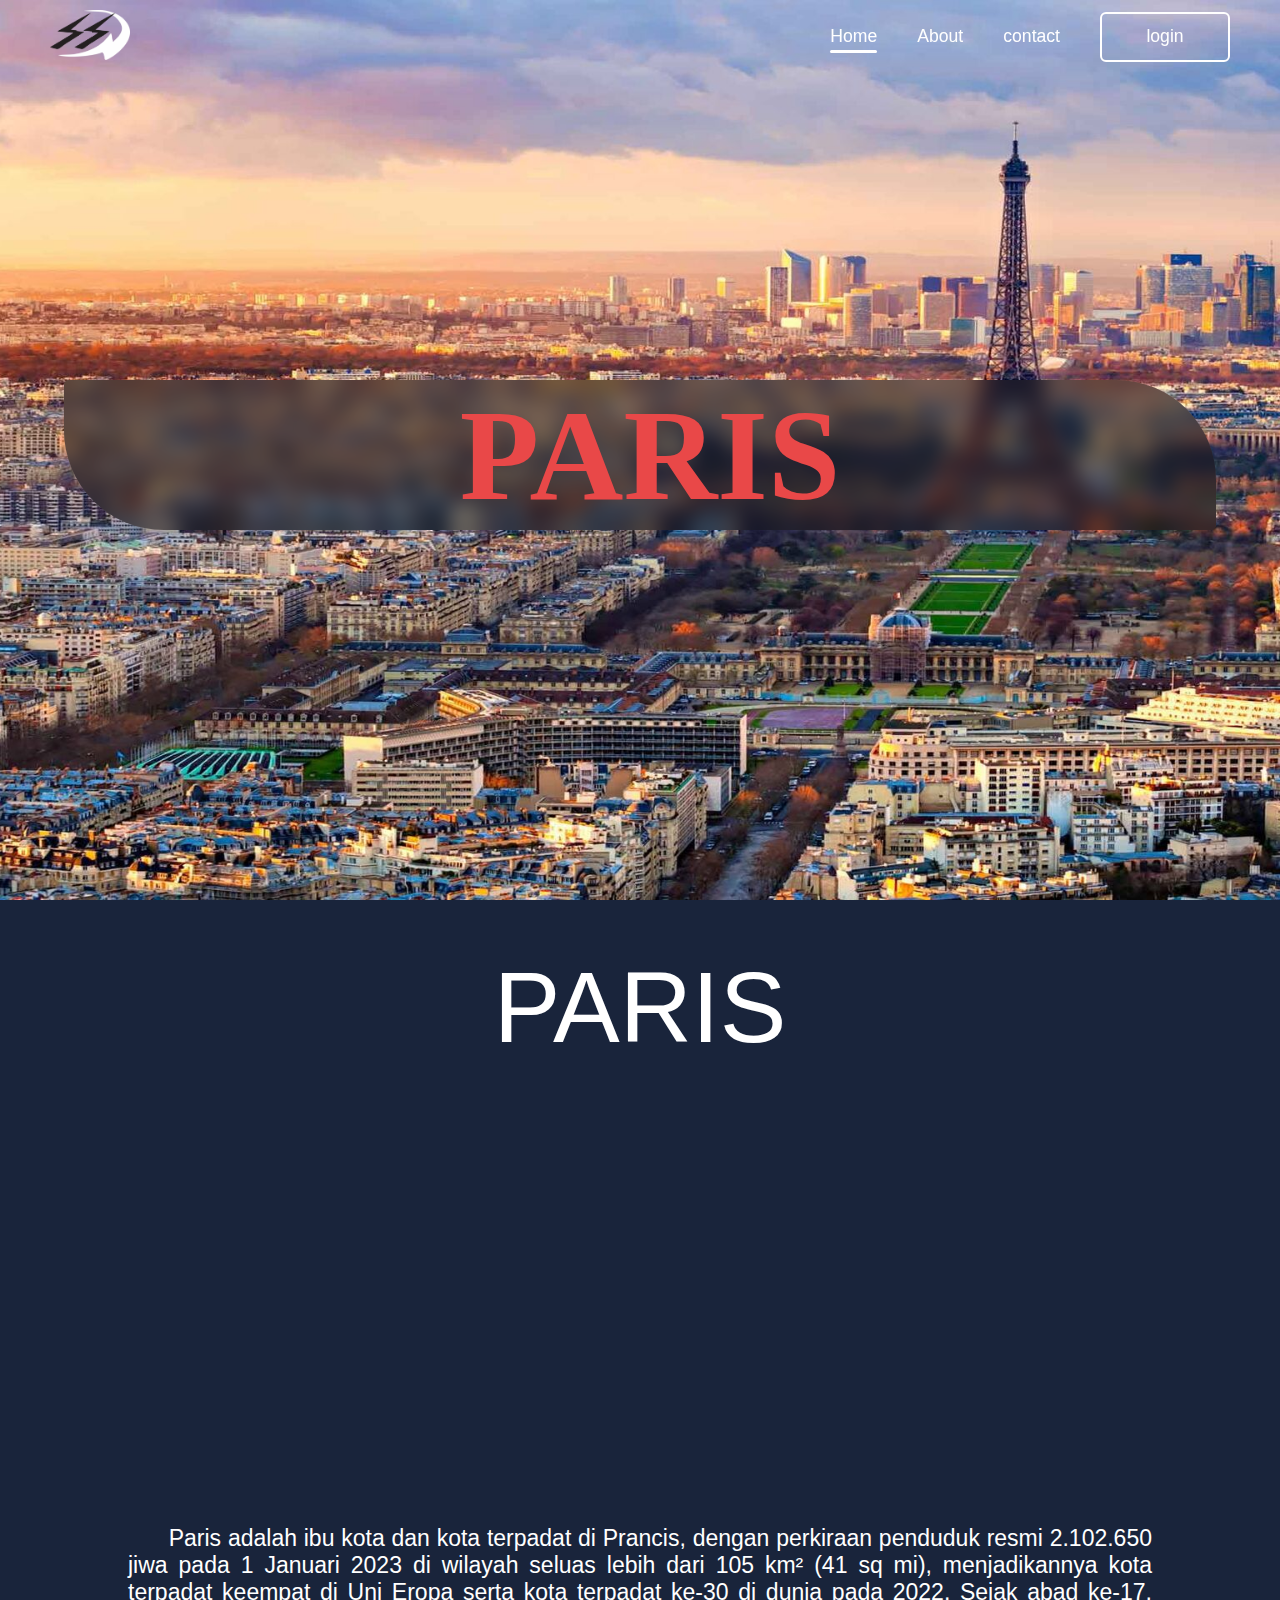
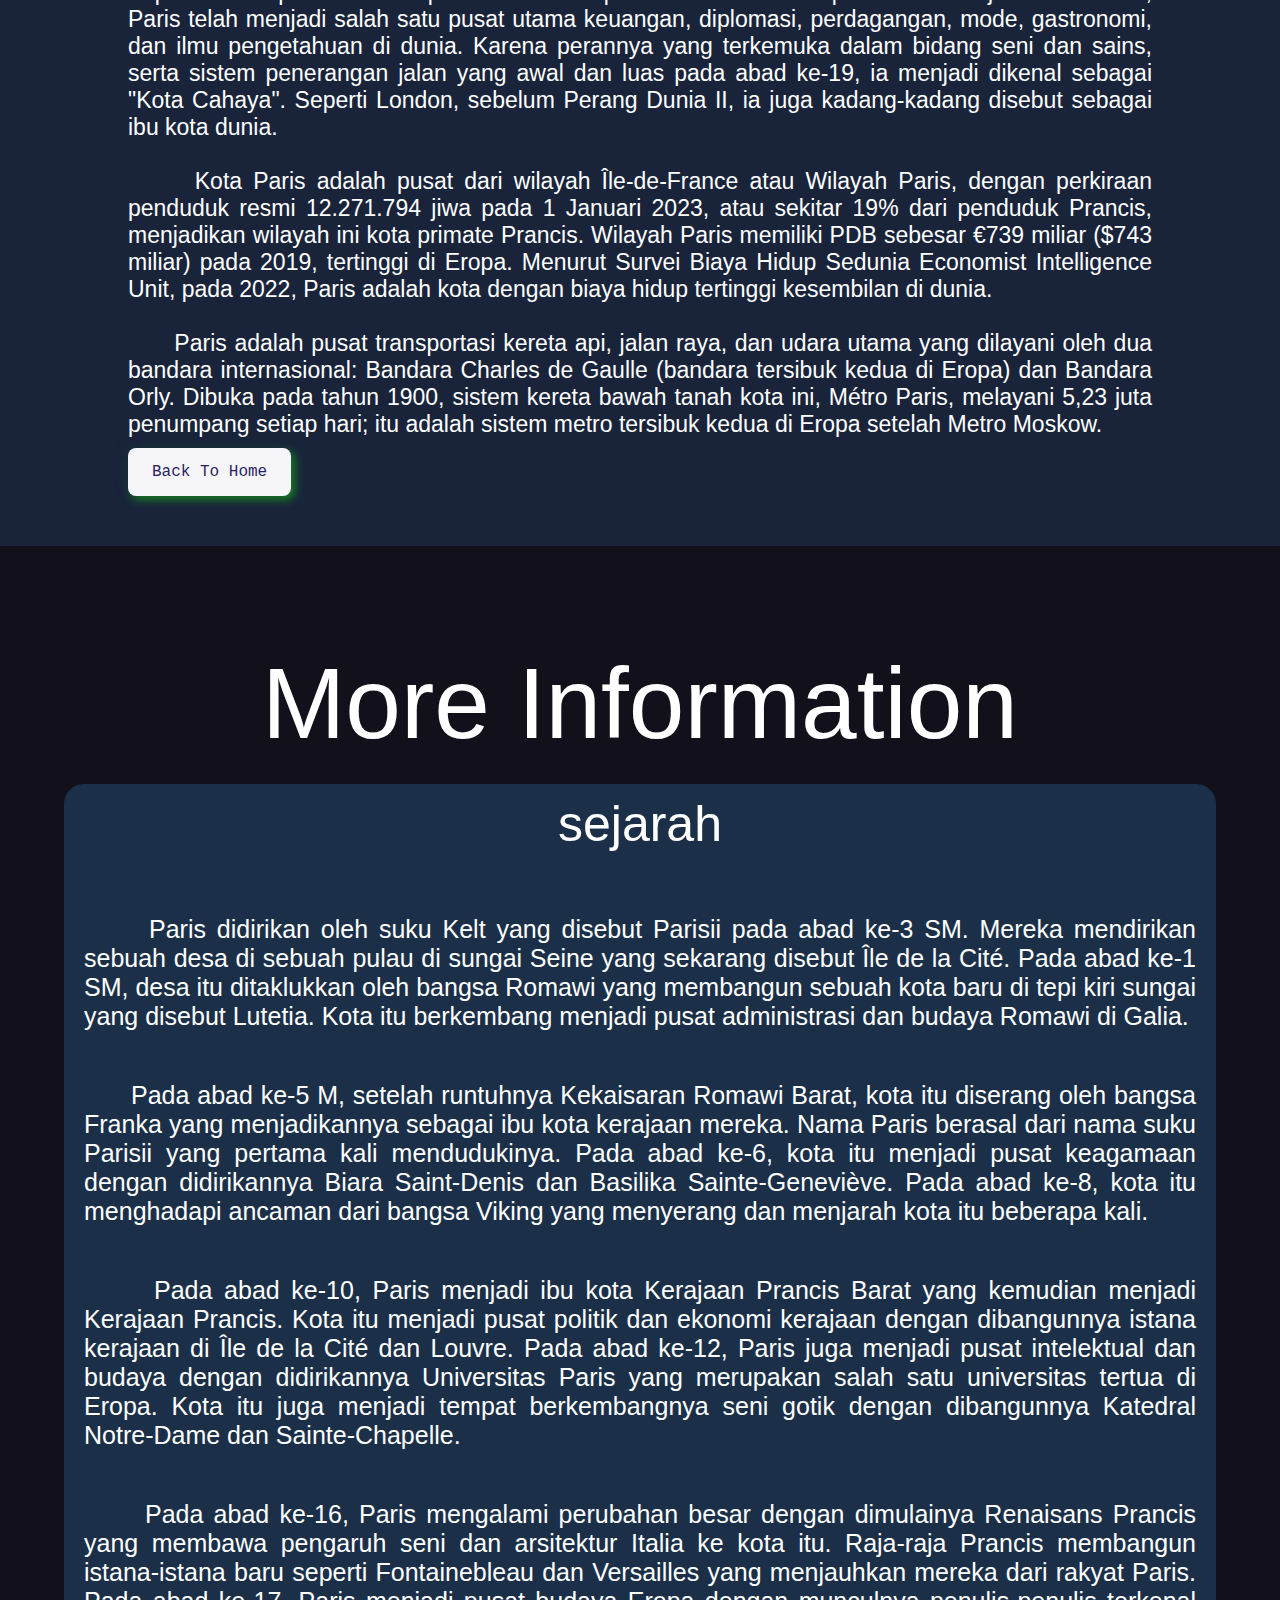
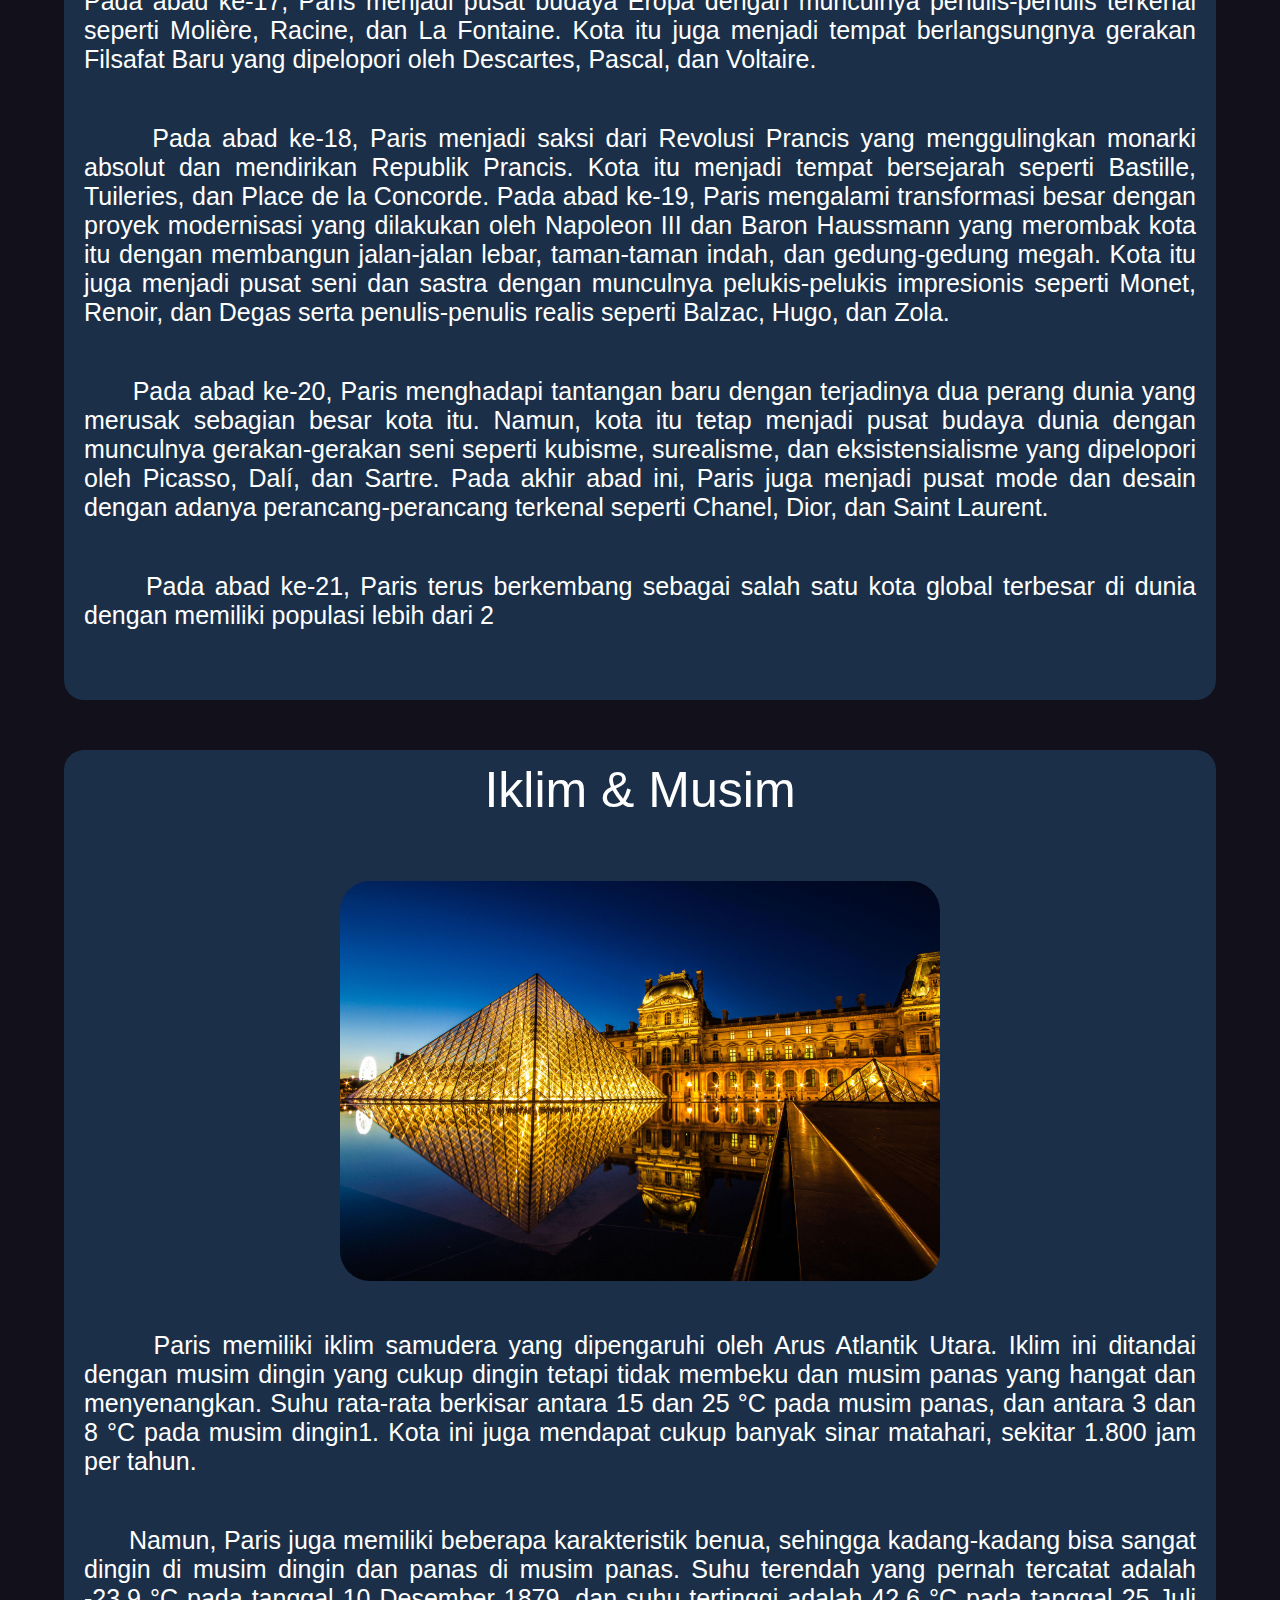
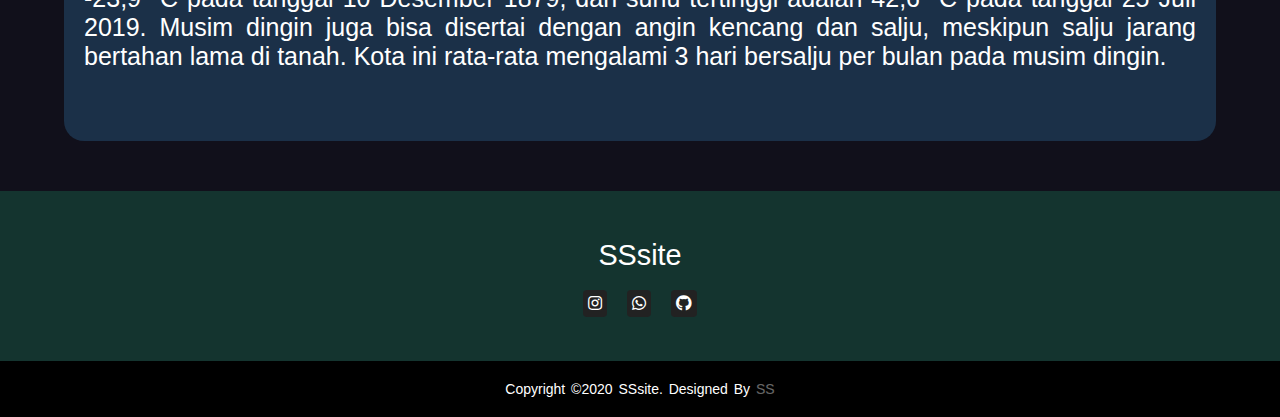
==== about-paris.html @ e3872149 "Add files via upload" ====
<!DOCTYPE html>
<html lang="en">
<head>
  <meta charset="UTF-8">
  <meta http-equiv="X-UA-Compatible" content="IE=edge">
  <meta name="viewport" content="width=device-width, initial-scale=1.0">
  <title>Document</title>
  <link rel="icon" href="asset/image/logo2.ico">
  <link rel="stylesheet" href="asset/paris.css">
  <link rel="stylesheet" href="asset/nav.css">
  <link rel="stylesheet" href="asset/footer.css">
  <link rel="stylesheet" href="https://cdnjs.cloudflare.com/ajax/libs/font-awesome/5.15.2/css/all.min.css">
  <!-- <script src="asset/js/home.js"></script> -->
</head>
<body>
  <div class="bgimage1"> 
    <header class="header">
      <div class="logo">
        <img src="asset/image/LOGO SS.png" alt="LogoSSCompany">
        </div>
      <div class="burger">
        <div class="line"></div>
        <div class="line"></div>
        <div class="line"></div>
      </div>
      <nav class="navigation">
        <ul>
          <li>
            <a href="index.html" class="active">Home</a>
          </li>
          <li>
            <a href="#">About</a>
          </li>
          <!-- <li>
            <a href="#">service</a>
          </li> -->
          <li>
            <a href="#">contact</a>
          </li>
          <li>
            <button class="login">login</button>
          </li>
        </ul>
      </nav>
    </header>
    <div class="conten">
      <div class="judul" id="home"><h1>PARIS</h1></div>
      <br>
      <!-- <div class="penjelasan">
        <h3>Selamat datang di Paris, kota cinta dan kota impian! </h3>
        <p>Paris adalah salah satu destinasi wisata terpopuler di dunia, dengan pesona dan keindahan yang tak ada duanya. 
          Di sini, Anda bisa menikmati berbagai atraksi menarik, mulai dari monumen bersejarah, museum-museum terkenal, taman-taman indah, hingga kafe-kafe romantis.</p>
      </div> -->
    </div>
  </div>
  <div class="body">
    <div class="contener1">
      <div class="judul">PARIS</div>
      <div class="isi-hp">
        <div class="bahas">
          <iframe class="backvid"   src="https://www.youtube.com/embed/yERalriZLFM?controls=0&autoplay=1&mute=1" title="YouTube video player" frameborder="0" allow="accelerometer; autoplay;"></iframe>
          <!-- <video autoplay loop muted play-inline class="backvid" src="https://www.youtube.com/embed/yERalriZLFM">        </video> -->

          <p>
            &nbsp;&nbsp;&nbsp;&nbsp;&nbsp; Paris adalah ibu kota dan kota terpadat di Prancis, dengan perkiraan penduduk resmi 2.102.650 jiwa pada 1 Januari 2023 di wilayah seluas lebih dari 105 km² (41 sq mi), menjadikannya kota terpadat keempat di Uni Eropa serta kota terpadat ke-30 di dunia pada 2022. Sejak abad ke-17, Paris telah menjadi salah satu pusat utama keuangan, diplomasi, perdagangan, mode, gastronomi, dan ilmu pengetahuan di dunia. Karena perannya yang terkemuka dalam bidang seni dan sains, serta sistem penerangan jalan yang awal dan luas pada abad ke-19, ia menjadi dikenal sebagai "Kota Cahaya". Seperti London, sebelum Perang Dunia II, ia juga kadang-kadang disebut sebagai ibu kota dunia.
            <br><br>
            &nbsp;&nbsp;&nbsp;&nbsp;&nbsp; Kota Paris adalah pusat dari wilayah Île-de-France atau Wilayah Paris, dengan perkiraan penduduk resmi 12.271.794 jiwa pada 1 Januari 2023, atau sekitar 19% dari penduduk Prancis, menjadikan wilayah ini kota primate Prancis. Wilayah Paris memiliki PDB sebesar €739 miliar ($743 miliar) pada 2019, tertinggi di Eropa. Menurut Survei Biaya Hidup Sedunia Economist Intelligence Unit, pada 2022, Paris adalah kota dengan biaya hidup tertinggi kesembilan di dunia.
            <br><br>
            &nbsp;&nbsp;&nbsp;&nbsp;&nbsp; Paris adalah pusat transportasi kereta api, jalan raya, dan udara utama yang dilayani oleh dua bandara internasional: Bandara Charles de Gaulle (bandara tersibuk kedua di Eropa) dan Bandara Orly. Dibuka pada tahun 1900, sistem kereta bawah tanah kota ini, Métro Paris, melayani 5,23 juta penumpang setiap hari; itu adalah sistem metro tersibuk kedua di Eropa setelah Metro Moskow.
            <br>
          </p>
          <a href="index.html"><button class="button-67">Back To Home</button></a>
        </div>
          <!-- <source src="asset/image/paris.mkv" type=""> -->
      </div>
      <!-- <div class="isi-hp">
        <img src="asset/image/Paris.jpeg" alt="Kota Paris">
        <div class="bahas">
          <p>
            Paris adalah ibu kota Prancis dan salah satu kota terbesar dan terpenting di Eropa. Paris adalah salah satu kota paling populer di dunia untuk wisatawan, dengan lebih dari 30 juta pengunjung setiap tahunnya. Salah satu ikon Paris yang paling terkenal adalah Menara Eiffel, yang dibangun untuk Pameran Dunia 1889 dan awalnya tidak dimaksudkan untuk menjadi struktur permanen. Paris juga memiliki museum seni terbesar di dunia, yaitu Louvre, yang menampilkan hampir 40.000 karya seni dari berbagai zaman dan peradaban. Paris adalah kota yang penuh dengan pesona, sejarah, budaya, dan kehidupan. Kota ini menawarkan sesuatu untuk setiap orang, baik itu seni, arsitektur, mode, kuliner, atau romansa. Paris adalah salah satu kota paling dikunjungi di dunia dan tidak pernah kehilangan daya tariknya bagi para wisatawan maupun penduduknya.
            <br>
          </p>
          <a href="index.html"><button class="button-67">Back To Home</button></a>
        </div>
      </div> -->
    </div>
    <div class="contener2">
      <div class="judul">More Information</div>
      <div class="isi">
        <div class="tm1">
          <div class="judultm">sejarah</div>
          <div class="bahas">
            <!-- <img src="asset/image/Eiffel-Tower 1.jpg" alt="Eiffel-Tower"> -->
            <div class="kata">
              <p>  &nbsp;&nbsp;&nbsp;&nbsp;&nbsp; Paris didirikan oleh suku Kelt yang disebut Parisii pada abad ke-3 SM. Mereka mendirikan sebuah desa di sebuah pulau di sungai Seine yang sekarang disebut Île de la Cité. Pada abad ke-1 SM, desa itu ditaklukkan oleh bangsa Romawi yang membangun sebuah kota baru di tepi kiri sungai yang disebut Lutetia. Kota itu berkembang menjadi pusat administrasi dan budaya Romawi di Galia.</p>
            </div>
            <div class="kata">
              <p>
                &nbsp;&nbsp;&nbsp;&nbsp;&nbsp; Pada abad ke-5 M, setelah runtuhnya Kekaisaran Romawi Barat, kota itu diserang oleh bangsa Franka yang menjadikannya sebagai ibu kota kerajaan mereka. Nama Paris berasal dari nama suku Parisii yang pertama kali mendudukinya. Pada abad ke-6, kota itu menjadi pusat keagamaan dengan didirikannya Biara Saint-Denis dan Basilika Sainte-Geneviève. Pada abad ke-8, kota itu menghadapi ancaman dari bangsa Viking yang menyerang dan menjarah kota itu beberapa kali.
              </p>
            </div>
            <div class="kata">
              <p>
                &nbsp;&nbsp;&nbsp;&nbsp;&nbsp; Pada abad ke-10, Paris menjadi ibu kota Kerajaan Prancis Barat yang kemudian menjadi Kerajaan Prancis. Kota itu menjadi pusat politik dan ekonomi kerajaan dengan dibangunnya istana kerajaan di Île de la Cité dan Louvre. Pada abad ke-12, Paris juga menjadi pusat intelektual dan budaya dengan didirikannya Universitas Paris yang merupakan salah satu universitas tertua di Eropa. Kota itu juga menjadi tempat berkembangnya seni gotik dengan dibangunnya Katedral Notre-Dame dan Sainte-Chapelle.
              </p>
            </div>
            <div class="kata">
              <p>
                &nbsp;&nbsp;&nbsp;&nbsp;&nbsp; Pada abad ke-16, Paris mengalami perubahan besar dengan dimulainya Renaisans Prancis yang membawa pengaruh seni dan arsitektur Italia ke kota itu. Raja-raja Prancis membangun istana-istana baru seperti Fontainebleau dan Versailles yang menjauhkan mereka dari rakyat Paris. Pada abad ke-17, Paris menjadi pusat budaya Eropa dengan munculnya penulis-penulis terkenal seperti Molière, Racine, dan La Fontaine. Kota itu juga menjadi tempat berlangsungnya gerakan Filsafat Baru yang dipelopori oleh Descartes, Pascal, dan Voltaire.
              </p>
            </div>
            <div class="kata">
              <p>
                &nbsp;&nbsp;&nbsp;&nbsp;&nbsp; Pada abad ke-18, Paris menjadi saksi dari Revolusi Prancis yang menggulingkan monarki absolut dan mendirikan Republik Prancis. Kota itu menjadi tempat bersejarah seperti Bastille, Tuileries, dan Place de la Concorde. Pada abad ke-19, Paris mengalami transformasi besar dengan proyek modernisasi yang dilakukan oleh Napoleon III dan Baron Haussmann yang merombak kota itu dengan membangun jalan-jalan lebar, taman-taman indah, dan gedung-gedung megah. Kota itu juga menjadi pusat seni dan sastra dengan munculnya pelukis-pelukis impresionis seperti Monet, Renoir, dan Degas serta penulis-penulis realis seperti Balzac, Hugo, dan Zola.
              </p>
            </div>
            <div class="kata">
              <p>
                &nbsp;&nbsp;&nbsp;&nbsp;&nbsp; Pada abad ke-20, Paris menghadapi tantangan baru dengan terjadinya dua perang dunia yang merusak sebagian besar kota itu. Namun, kota itu tetap menjadi pusat budaya dunia dengan munculnya gerakan-gerakan seni seperti kubisme, surealisme, dan eksistensialisme yang dipelopori oleh Picasso, Dalí, dan Sartre. Pada akhir abad ini, Paris juga menjadi pusat mode dan desain dengan adanya perancang-perancang terkenal seperti Chanel, Dior, dan Saint Laurent.
              </p>
            </div>
            <div class="kata">
              <p>
                &nbsp;&nbsp;&nbsp;&nbsp;&nbsp; Pada abad ke-21, Paris terus berkembang sebagai salah satu kota global terbesar di dunia dengan memiliki populasi lebih dari 2              </p>
            </div>
            
            
             
          </div>
        </div>
        <div class="tm1">
          <div class="judultm">Iklim & Musim</div>
          <div class="bahas1">
            <img src="asset/image/Louvre-Museum.jpeg" alt="Eiffel-Tower">
            <div class="kata">
              <p>&nbsp;&nbsp;&nbsp;&nbsp;&nbsp; Paris memiliki iklim samudera yang dipengaruhi oleh Arus Atlantik Utara. Iklim ini ditandai dengan musim dingin yang cukup dingin tetapi tidak membeku dan musim panas yang hangat dan menyenangkan. Suhu rata-rata berkisar antara 15 dan 25 °C pada musim panas, dan antara 3 dan 8 °C pada musim dingin1. Kota ini juga mendapat cukup banyak sinar matahari, sekitar 1.800 jam per tahun.
              </p>
            </div>
          </div>
          <div class="bahas" panding-top="0px">
            <div class="kata">
              <p>&nbsp;&nbsp;&nbsp;&nbsp;&nbsp; Namun, Paris juga memiliki beberapa karakteristik benua, sehingga kadang-kadang bisa sangat dingin di musim dingin dan panas di musim panas. Suhu terendah yang pernah tercatat adalah -23,9 °C pada tanggal 10 Desember 1879, dan suhu tertinggi adalah 42,6 °C pada tanggal 25 Juli 2019. Musim dingin juga bisa disertai dengan angin kencang dan salju, meskipun salju jarang bertahan lama di tanah. Kota ini rata-rata mengalami 3 hari bersalju per bulan pada musim dingin.
              </p>
            </div>
          </div>
        </div>
        <div class="footer">
          <div class="footer-content">
              <h3>SSsite</h3>
              <ul class="socials">
                  <li><a class="social-media-icon" href="https://link_social_mendia_anda"><span class="fab fa-instagram"></span></a></li>
                  <li><a class="social-media-icon" href="https://link_social_mendia_anda"><span class="fab fa-whatsapp"></span></a></li>
                  <li><a class="social-media-icon" href="https://link_social_mendia_anda"><span class="fab fa-github"></span></a></li>
                  
              </ul>
          </div>
          <div class="footer-bottom">
              <p>copyright &copy;2020 SSsite. designed by <span>SS</span></p>
          </div>
          
        </div>
      </div>
    </div>
  </div>
    <script src="asset/js/home.js"></script>
    <script src="asset/js/paris.js"></script>
</body>
</html>
---- asset/paris.css ----
body{
    background: #31303f;
    
}
.conten{
    width: 90%;
    height: 100vh;
    border-radius: 5px 100px 5px;
    padding-top: 200px;
    position: relative;
    margin: auto;
    /* color: #fff; */
    /* background: rgba(255, 255, 255, 0.712) */
    /* align-items: center; */
    
}
.conten .penjelasan{
    /* backdrop-filter: blur(20px); */

    color: #fff;
    padding-left: 20px;
    padding-bottom: 25px;
    font-family: arial;
    font-size: 25px;
    letter-spacing: 1.2px;
    line-height: 30px;
    margin-bottom: 9%;
    width: 1200px;
}
.penjelasan p{
    font-size: 18px;
}
.conten .judul {
    backdrop-filter: blur(10px);
    border-radius: 5px 100px 5px;
    margin-top: 20vh;
    width: 100%;
    font-size: 65px;
    padding-left: 20px;
    background: #00000069;
    /* padding-top: 9%; */
    letter-spacing: 20%;
    color: #e94848;
    margin-left: auto;
    text-align: center;
    
}
.conten .judul h1{
    font-family: 'Times New Roman';

}
/* .navigation-scorlled{

} */
.bgimage{
    /* position: relative; */
    width: 100%;
    height: 100vh;
    background: url(image/bg3a.jpg) no-repeat;
    background-size:cover  ;
    background-position: center;
    background-attachment: fixed;
}
.bgimage1{
    /* position: relative; */
    width: 100%;
    height: 100vh;
    background: url(image/Paris.jpeg) no-repeat;
    background-size:cover  ;
    background-position: center;
    background-attachment: fixed;
}
.contener1{
    margin: auto;
    background: #19243b;
    color: #fff;
    width: 100%;
    height: auto;
    padding-bottom: 50px;
    padding-top: 50px;
}
.contener2{
    /* background: #19243b; */
    margin: auto;
    color: #fff;
    width: 100%;
    height: 50vh;
}

.contener1 .judul{
    font-size: 100px;
    text-align: center;
    padding-bottom: 1%;
}
.contener2 .judul{
    margin-top: 100px;
    font-size: 100px;
    text-align: center;
    padding-bottom: 1%;
}
.contener1 .isi-hp{
    display: grid;
    grid-template-columns: auto;
    margin: auto;
    font-size: 25px;
    text-align: justify;
    width: 80%;
}
.contener1 .isi img{
    /* width: 200px; */
    border-radius: 30px;
    margin: auto;
    justify-self: center;
    display: block;
    width: 500px;
    transition: 0.5s all;
}
/* .contener1 .isi-hp p{
    margin: auto;
    font-size: 23px;
    text-align: justify;
    width: 80%;
} */
.tm1{
    /* padding-top: 5px; */
    width: 80%;
    margin-bottom: 50px;
    margin-left: auto;
    margin-right: auto;
    background: #1b3048;
    border-radius: 20px;
    backdrop-filter: blur(20px);
}
.tm1 .judultm{
    padding-top: 1%;
    margin-top: 10px;
    font-size: 50px;
    text-align: center;
    padding-bottom: 1%;
}
.backvid{
    border-radius: 30px;
    margin: auto;
    justify-self: center;
    display: block;
    width: 900px;
    height: 500px;
    transition: 0.5s all;
    margin-bottom: 30px;
}
.tm1 .bahas{
    display: grid;
    grid-template-columns: auto;
    font-size: 25px;
    text-align: justify;
    padding-bottom: 70px;
    /* padding-top: 50px; */
}
.tm1 .bahas1{
    display: grid;
    grid-template-columns: 40% auto;
    font-size: 25px;
    text-align: justify;
    /* padding-bottom: 70px; */
    padding-top: 50px;
}
.tm1 .bahas1 img{
    border-radius: 30px;
    margin: auto;
    justify-self: center;
    display: block;
    width: 500px;
    transition: 0.5s all;
}

.body a {
    text-decoration: none;
}
.bahas .kata{

        margin-right: 20px;
    padding-top: 20px;
  margin-right: 20px;
  margin-left: 20px;
}
.bahas1 .kata{

        margin-right: 20px;
    padding-top: 20px;
  margin-right: 20px;
  margin-left: 20px;
}


.button-67 {
    margin-right: 20px;
    margin-top: 10px;
    height: 10px;
  align-items: center;
  background: #f5f5fa;
  border: 0;
  border-radius: 8px;
  box-shadow: -3px -3px 10px 0 #19243b,3px 3px 10px 0 #16991d;
  box-sizing: border-box;
  color: #2a1f62;
  cursor: pointer;
  display: flex;
  font-family: "Cascadia Code",Consolas,Monaco,"Andale Mono","Ubuntu Mono",monospace;
  font-size: 1rem;
  justify-content: center;
  line-height: 1.5rem;
  padding: 15px;
  position: relative;
  text-align: left;
  transition: .2s;
  user-select: none;
  -webkit-user-select: none;
  touch-action: manipulation;
  white-space: pre;
  width: max-content;
  word-break: normal;
  word-spacing: normal;
  padding: 24px;

}

.button-67:hover {
  background: #f8f8ff;
  box-shadow: -10px -10px 20px 0 #fff, 10px 10px 20px 0 #16991d;
}

/* @media (min-width: 768px) {
  .button-67 {
    padding: 24px;
  }
} */
@media only screen and  (max-width: 1700px){
    /* .contener1{
        height: 700px;
        justify-items: center;
    } */
    .contener1 .isi img{
        width: 450px;
        margin-bottom: 150px;
    }
}
@media only screen and  (max-width: 1600px){
    .tm1 .bahas1 img{
        width: 450px;
        transition: 0.5s all;
    }
}
@media only screen and  (max-width: 1450px){
    .contener1 .isi{
        transition: 0.5s all;
        display: grid;
        grid-template-columns: auto 37%;
        margin: auto;
        font-size: 25px;
        text-align: justify;
        width: 90%;
    }
    .backvid{
        transition: 0.5s all;
        width: 700px;
        height: 400px;
        margin-bottom: 10px;
    }
    .tm1{
        transition: 0.5s all;
        width: 90%;
    }
}

@media only screen and  (max-width: 1290px){
    .conten .penjelasan{
        transition: 0.5s all;
        width: 100%;
        
    }
    /* .contener1{
        height: 1100px;
    } */
    .contener1 .isi{
        transition: 0.5s all;
        display: none;
    }
    .contener1 .isi-hp{
        transition: 0.5s all;
        display: grid;
        grid-template-columns: auto ;
        margin: auto;
        font-size: 23px;
        text-align: justify;
        width: 80%;
    }
    .contener1 .judul{

        padding-bottom: 0px;
    }
    .contener1 .isi-hp img{
        transition: 0.5s all;
        /* width: 200px; */
        border-radius: 30px;
        margin: auto;
        justify-self: center;
        display: block;
        width: 800px;
        transition: 0.5s all;
    }
    .contener1 .isi-hp .bahas{
        padding-top: 50px;
        transition: 0.5s all;
        
    }
    .contener1 .isi-hp .bahas1{
        padding-top: 50px;
        transition: 0.5s all;
        
    }
    .tm1 .bahas{
        display: grid;
        grid-template-columns:  auto;
    }
    .tm1 .bahas1{
        display: grid;
        grid-template-columns:  auto;
    }
    .tm1 .bahas1 img{
        width: 600px;
    }
    .tm1 .bahas .kata{
        padding-top: 50px;
        margin: 0 20px 0 20px;
    }
    .tm1 .bahas1 .kata{
        padding-top: 50px;
        margin: 0 20px 0 20px;
    }
    @media only screen and  (max-width: 1100px){
    .backvid{
        width: 600px;
        height: 340px;
    }

    }
    @media only screen and  (max-width: 820px){
    .conten .penjelasan p{
        font-size: 15px;
        line-height: 20px;
    }
    .conten .penjelasan h3{
        font-size: 20px;
    }
    .contener1 .judul{
        font-size: 75px;
    }
    .contener2 .judul{
        font-size: 75px;
    }
    .backvid{
        width: 450px;
        height: 260px;
    }
    /* .contener1{
        height: auto;
        padding-bottom: 50px;
    } */
    .tm1 .bahas1 img{
        width: 400px;
    }
    .kata{
        font-size: 20px;
    }
    }
    @media only screen and  (max-width: 550px){
        .conten .penjelasan p{
            font-size: 12px;
            line-height: 13px;
        }
        .backvid{
            width: 350px;
            height: 200px;
        }
        .contener1 .isi-hp .bahas{
            font-size: 20px;
            }
        .contener1 .isi-hp .bahas1{
            font-size: 20px;
            }
    }

    @media only screen and  (max-width: 452px){
        .conten .penjelasan p{
            font-size: 10px;
            line-height: 13px;
        }
        .conten .judul h1{
            font-size: 70px ;
        };
        .conten .penjelasan h3{
            font-size: 20px;
        }
        .contener1 .judul{
            font-size: 50px;
        }
        .contener2 .judul{
            font-size: 50px;
        }
        .backvid{
            width: 300px;
            height: 170px;
        }
        /* .contener1{
            height: auto;
            padding-bottom: 50px;
        } */
        .tm1 .bahas1 img{
            width: 300px;
        }
        .kata{
            font-size: 10px;
        }
        .contener1 .isi-hp .bahas{
        font-size: 10px;
        }
        .contener1 .isi-hp .bahas1{
        font-size: 10px;
        }
        .tm1 .judultm{
            padding-top: 10px;
            font-size: 20px;
            margin: auto;
        }
        .tm1 .bahas{
            margin-top: 2px;
            padding-top: 10px;
        }
        .tm1 .bahas1{
            margin-top: 2px;
            padding-top: 10px;
        }
        .button-67{
            padding: 10px;
            font-size: 10px;

        }

    }
}
---- asset/nav.css ----
*{
    margin: 0;
    padding: 0;
    box-sizing: border-box;
    font-family: 'Poppins', sans-serif;
    transition: 0.3s all;

}
body{
    /* display: flex; */
    justify-content: center;
    align-items: center;
    min-height: 100vh;
    background: #11101b;
    background-size: cover;
    background-position: center;
}
header{
    position: fixed;
    top: 0;
    left: 0;
    width: 100%;
    padding: 10px 100px;
    /* background: red; */
    display: flex;
    justify-content: space-between;
    align-items: center;
    z-index: 99;
    transition: 0.5s all;
}
.scroll1{
    transition: s all;
    position: fixed;
    top: 0;
    left: 0;
    width: 100%;
    padding: 10px 100px;
    backdrop-filter: blur(70px);
    /* background: #11101b; */
    display: flex;
    justify-content: space-between;
    align-items: center;
    z-index: 99;
    padding-top: 20px;
    padding-bottom: 20px;
    border-radius: 0 0 50px 50px;
}
.scroll{
    transition: 1s all;
    position: fixed;
    top: 0;
    left: 0;
    width: 100%;
    padding: 10px 100px;
    background: #365a78;
    border-radius: 0 0 50px 50px;
    border-color: #11101b;
    display: flex;
    justify-content: space-between;
    align-items: center;
    z-index: 99;
    padding-top: 20px;
    padding-bottom: 20px;
}

.navigation.active{
    height: 400px;
    /* backdrop-filter: blur(200px); */
}
ul,li{
    list-style-type: none;
}
.burger{
    display: none;
}
.navigation ul{
    align-items: center;
    text-decoration: none;
    display: flex;
}
.logo img{
    width: 80px;
    font-size: 2em;
    color: #fff;
    user-select: none;
}
.navigation  a{
    display: block;
    position: relative;
    font-size: 1.1em;
    color: #fff;
    text-decoration: none;
    font-weight: 500;
    margin-left: 40px;
}
.navigation  a .login{
    display: block;
    position: relative;
    font-size: 1.1em;
    color: #ffffff00;
    text-decoration: none;
    font-weight: 00;
    margin-left: 0px;
}
.navigation ul li a.active::after{
    transform: scaleX(1);    
}
.navigation ul li a::after{
    content: '';
    position: absolute;
    left: 0;
    bottom: -6px;
    width: 100%;
    height: 3px;
    background: #fff;
    border-radius: 5px;
    transform: scaleX(0);
    transition:  0.25s;
}
.navigation ul li a .login::after{
    content: '';
    position: absolute;
    left: 0;
    bottom: -6px;
    width: 100%;
    height: 3px;
    background: #ffffff00;
    border-radius: 0px;
    transform: scaleX(0);
    transition:  0.25s;
}
.navigation ul li a:hover:after{
    transform: scaleX(1);
    
}
.navigation ul li a .login:hover:after{
    transform: scaleX(0);
    
}

.navigation ul li .login{
    width: 130px;
    height: 50px;
    background: transparent;
    border: 2px solid #fff;
    outline: none;
    border-radius: 6px;
    cursor: pointer;
    font-size: 1.1em;
    color: #fff;
    font-weight: 500;
    margin-left: 40px;
    transition: 0.5s;
}
.navigation .login:hover{
    background: #fff;
    color: #162938;
    transition: 0.5s;
}
.navigation .login.active{
    background: #fff;
    color: #162938;
    transition: 0.5s;
}




@media only screen and  (max-width: 1320px){
    header{
        padding: 10px 50px;
    }
}
@media only screen and  (max-width: 1100px){
    header{
        padding: 10px 30px;
    }
}
@media only screen and  (max-width: 800px){
    .burger{
        display: block;
        cursor: pointer;
    }
    .burger .line{
        width: 30px;
        height: 3px;
        background: #fefefe;
        margin: 6px 0;
    }
    header{
        background: #11101b00;
        margin: 0;

    }
    .navigation{
        height: 0;
        position: absolute;
        top: 84px;
        left: 0;
        right: 0;
        width: 100vw;
        background: #11101b00;
        transition: 0.2s;
        overflow: hidden;
        backdrop-filter: blur(20px);

    }
    header{
        padding-right: 10px;
        padding-left: 10px;
    }
    .scroll{
        border-radius: 0 0 0 0;
        left: 0;
        right: 0;
    }
    .scroll1{
        border-radius: 0 0 0 0;
        backdrop-filter: none;
        background: #11101b94;
        left: 0;
        right: 0;

    }
    .navigation.active ul{
        opacity: 1;
    }
    .navigation ul{
        display: block;
        width: fit-content;
        margin: 30px auto 20px auto;
        /* align-items: center; */
        text-align: center;
        transition: 0.5s;
        opacity: 0;
    }
    .navigation ul li a{
        background: #fefefe;
        padding: 15px;
        margin-top: 20px;
        border-radius: 10px;
        margin-bottom: 12px;
        color: #11101b;
    }
    .navigation ul li a:hover{
        padding: 10px;
        border-style: groove;
        border-width: 5px #ff0000 ;
        border-color: #fefefe;
        transition: linear 0.2s;
        color: #fefefe;
        background: #11101b;
    }
    .navigation ul li a::after{
        display: none;
    }
    .blur{
        background: #11101b73;
        left: 0;
        right: 0;
    }
    
    .ganti{
        height: 0;
        position: absolute;
        /* top: 74px; */
        left: 0;
        right: 0;
        width: 100vw;
        /* background: #11101b; */
        transition: 0.2s;
        overflow: hidden;
        background: #11101b;
        left: 0;
        right: 0;

    }
    @media only screen and  (max-width: 650px){
        .scroll{
            border-radius: 0 0 0 0;
            left: 0;
            right: 0;
            padding-right: 4    0px;
            padding-left: 4 0px;
        }
        .scroll1{
            padding-right: 4    0px;
            padding-left: 4 0px;
        }
    }
}
---- asset/footer.css ----
.footer{
    /* position: absolute;
    bottom: 0;
    left: 0;
    right: 0; */
    background: #14342f ;
    height: auto;
    width: 100vw;
    font-family: "Open Sans";
    padding-top: 40px;
    color: #fff;
}
.footer-content{
    display: flex;
    align-items: center;
    justify-content: center;
    flex-direction: column;
    text-align: center;
}
.footer-content h3{
    font-size: 1.8rem;
    font-weight: 400;
    text-transform: capitalize;
    line-height: 3rem;
}
.footer-content p{
    max-width: 500px;
    margin: 10px auto;
    line-height: 28px;
    font-size: 14px;
}
.socials{
    list-style: none;
    display: flex;
    align-items: center;
    justify-content: center;
    margin: 1rem 0 3rem 0;
}
.socials li{
    margin: 0 10px;
}
.socials a{
    text-decoration: none;
    /* color: #fff; */
}
.social-media-icon {
    width: 100px;
    padding: 5px;
    background: #222;
    color: #fff;
    border-radius: 4px;
}

a.social-media-icon:hover{
    background: #fff!important;
    color: #222!important;
}

.footer-bottom{
    background: #000;
    width: 100vw;
    padding: 20px 0;
    text-align: center;
}
.footer-bottom p{
    font-size: 14px;
    word-spacing: 2px;
    text-transform: capitalize;
}
.footer-bottom span{
    text-transform: uppercase;
    opacity: .4;
    font-weight: 200;
}
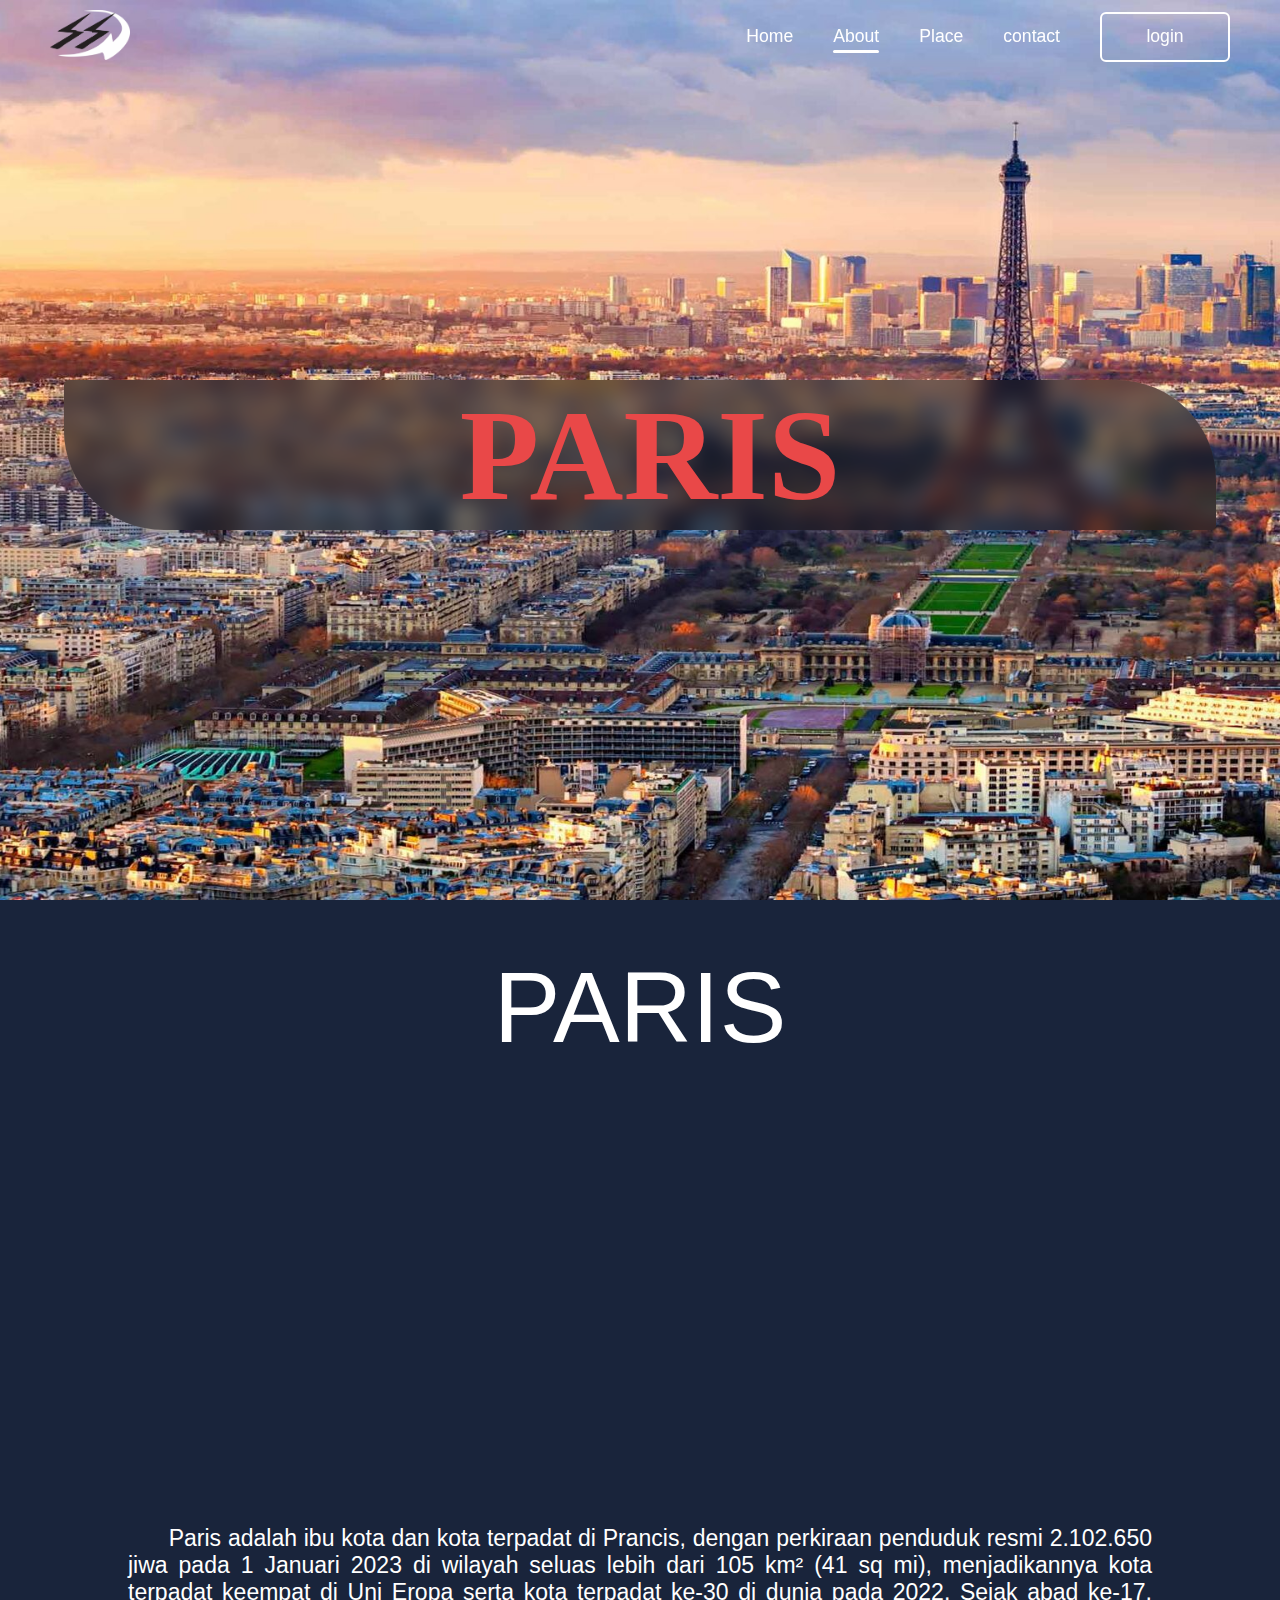
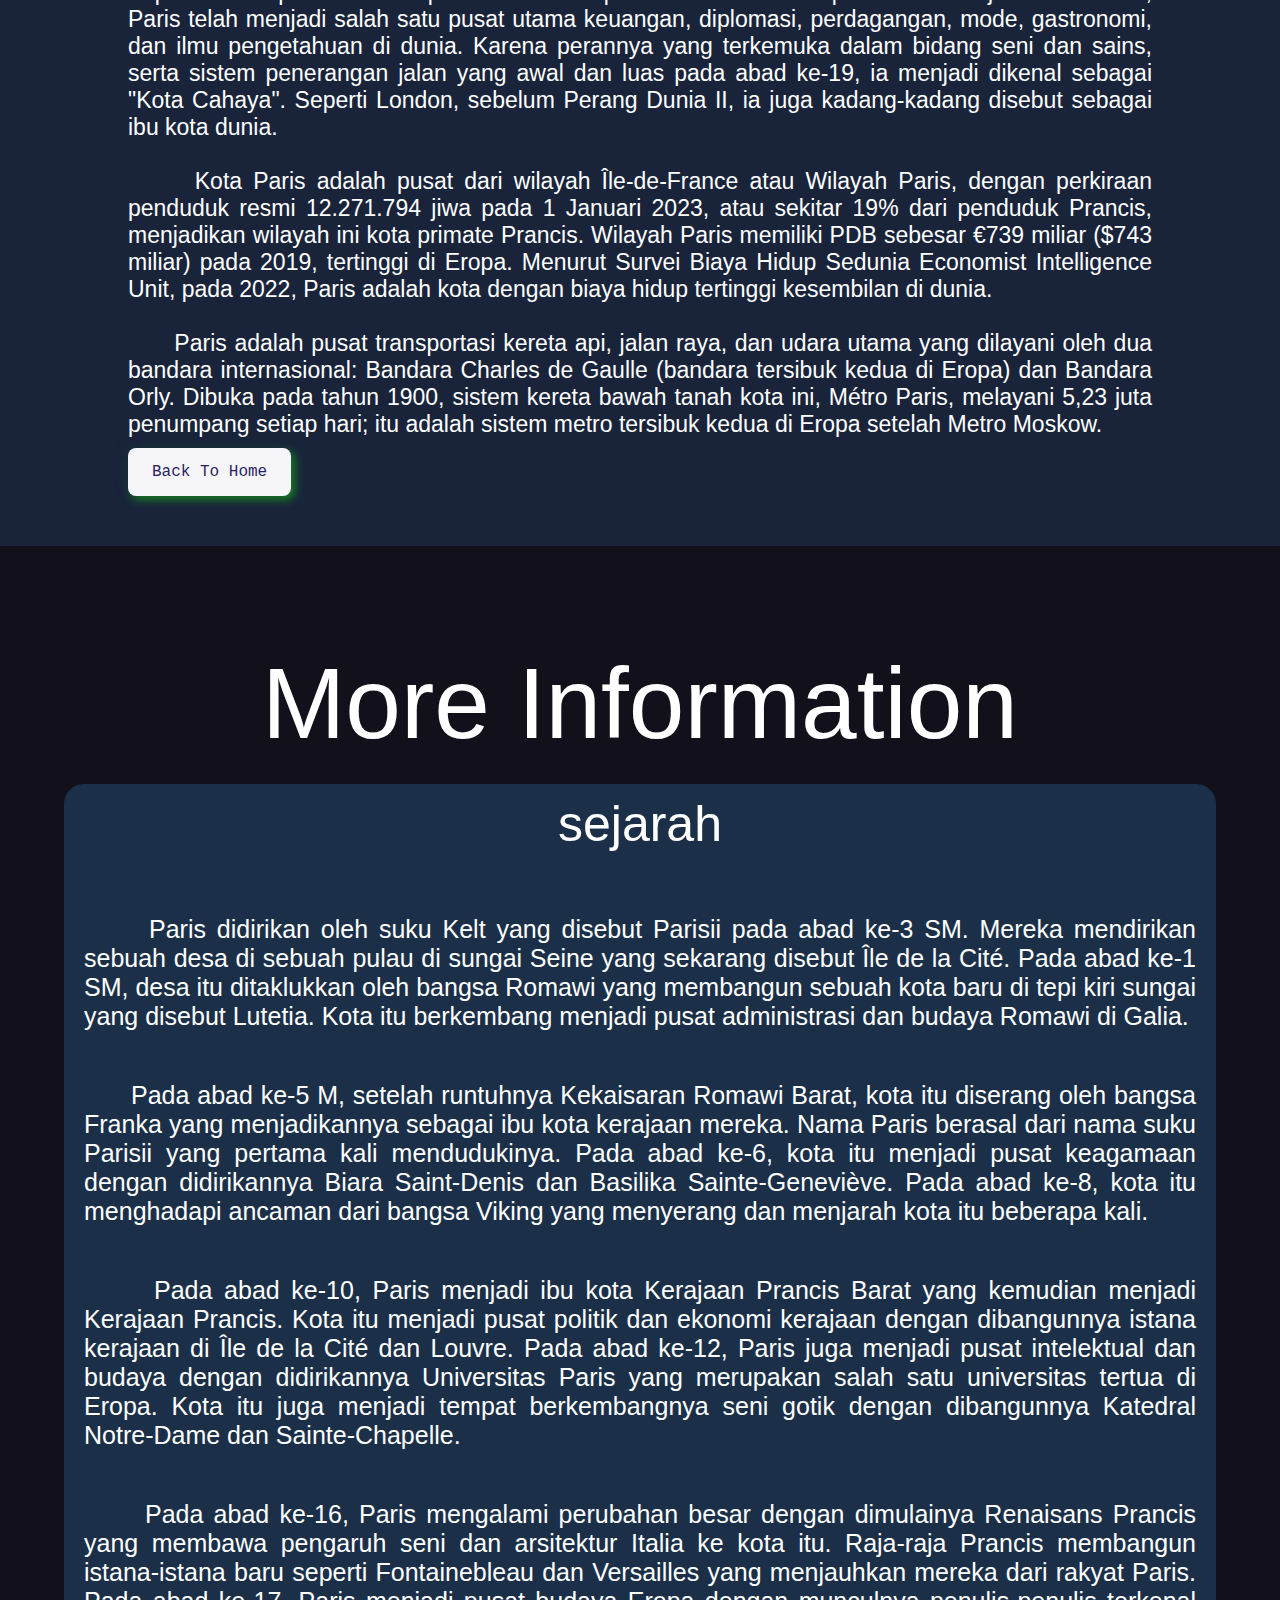
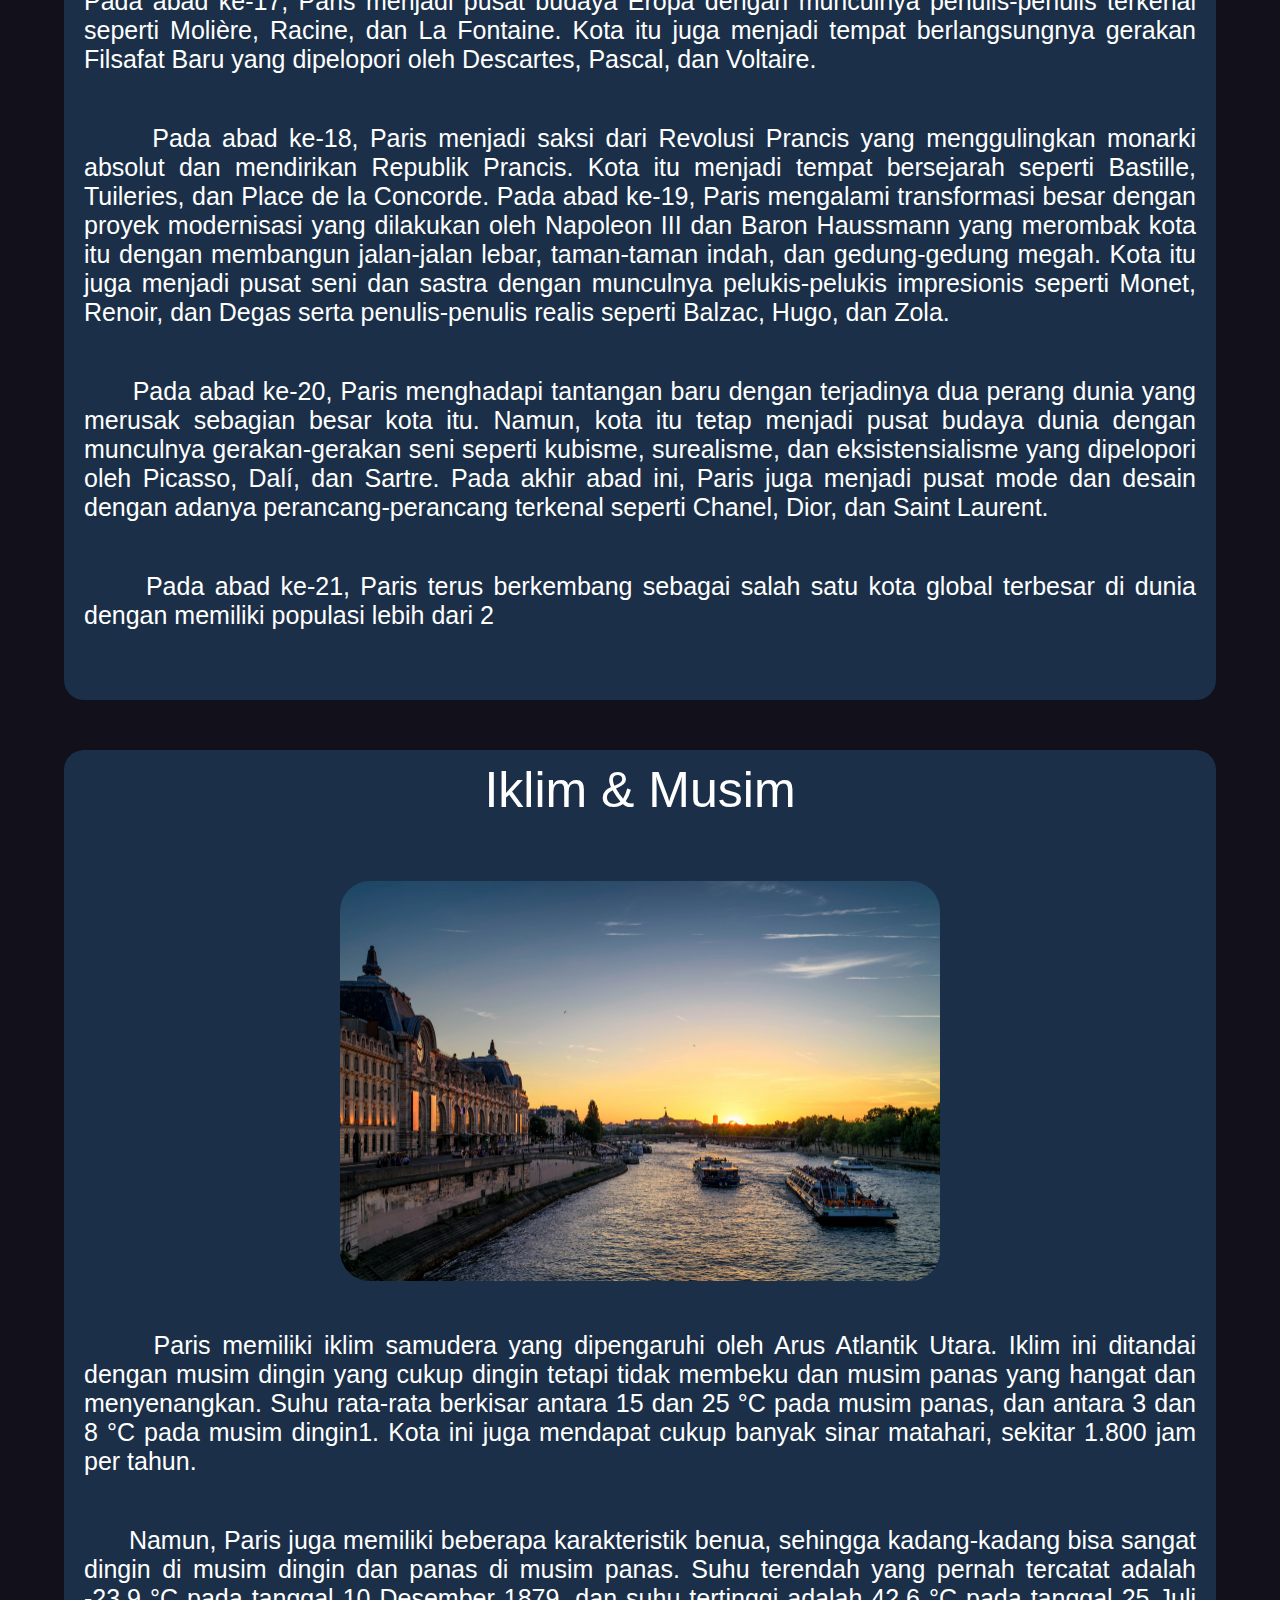
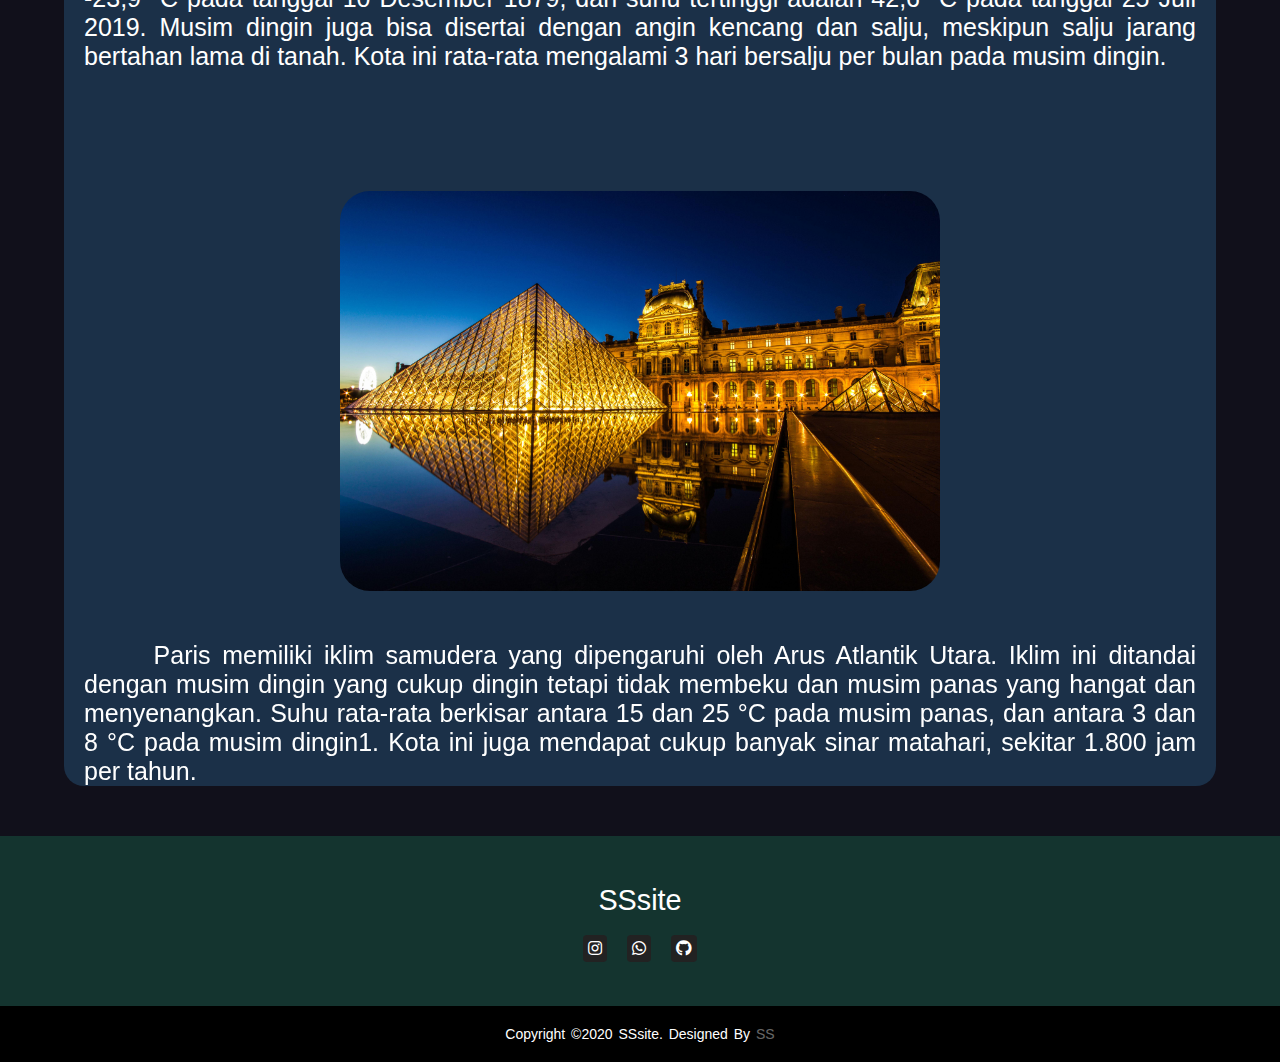
==== commit d2df3002: "Add files via upload" ====
--- a/about-paris.html
+++ b/about-paris.html
@@ -26,19 +26,19 @@
       <nav class="navigation">
         <ul>
           <li>
-            <a href="index.html" class="active">Home</a>
+            <a href="index.html">Home</a>
           </li>
           <li>
-            <a href="#">About</a>
+            <a href="#" class="active">About</a>
           </li>
-          <!-- <li>
-            <a href="#">service</a>
-          </li> -->
+          <li class="drop">
+            <a href="#">Place</a>              
+          </li>
           <li>
             <a href="#">contact</a>
           </li>
           <li>
-            <button class="login">login</button>
+            <button class="login" onClick="location.href='login.html'">login</button>
           </li>
         </ul>
       </nav>
@@ -131,7 +131,7 @@
         <div class="tm1">
           <div class="judultm">Iklim & Musim</div>
           <div class="bahas1">
-            <img src="asset/image/Louvre-Museum.jpeg" alt="Eiffel-Tower">
+            <img src="asset/image/sungai Seine.jpg" alt="Eiffel-Tower">
             <div class="kata">
               <p>&nbsp;&nbsp;&nbsp;&nbsp;&nbsp; Paris memiliki iklim samudera yang dipengaruhi oleh Arus Atlantik Utara. Iklim ini ditandai dengan musim dingin yang cukup dingin tetapi tidak membeku dan musim panas yang hangat dan menyenangkan. Suhu rata-rata berkisar antara 15 dan 25 °C pada musim panas, dan antara 3 dan 8 °C pada musim dingin1. Kota ini juga mendapat cukup banyak sinar matahari, sekitar 1.800 jam per tahun.
               </p>
@@ -140,6 +140,13 @@
           <div class="bahas" panding-top="0px">
             <div class="kata">
               <p>&nbsp;&nbsp;&nbsp;&nbsp;&nbsp; Namun, Paris juga memiliki beberapa karakteristik benua, sehingga kadang-kadang bisa sangat dingin di musim dingin dan panas di musim panas. Suhu terendah yang pernah tercatat adalah -23,9 °C pada tanggal 10 Desember 1879, dan suhu tertinggi adalah 42,6 °C pada tanggal 25 Juli 2019. Musim dingin juga bisa disertai dengan angin kencang dan salju, meskipun salju jarang bertahan lama di tanah. Kota ini rata-rata mengalami 3 hari bersalju per bulan pada musim dingin.
+              </p>
+            </div>
+          </div>
+          <div class="bahas1">
+            <img src="asset/image/Louvre-Museum.jpeg" alt="Eiffel-Tower">
+            <div class="kata">
+              <p>&nbsp;&nbsp;&nbsp;&nbsp;&nbsp; Paris memiliki iklim samudera yang dipengaruhi oleh Arus Atlantik Utara. Iklim ini ditandai dengan musim dingin yang cukup dingin tetapi tidak membeku dan musim panas yang hangat dan menyenangkan. Suhu rata-rata berkisar antara 15 dan 25 °C pada musim panas, dan antara 3 dan 8 °C pada musim dingin1. Kota ini juga mendapat cukup banyak sinar matahari, sekitar 1.800 jam per tahun.
               </p>
             </div>
           </div>
--- a/asset/paris.css
+++ b/asset/paris.css
@@ -56,7 +56,7 @@
     /* position: relative; */
     width: 100%;
     height: 100vh;
-    background: url(image/bg3a.jpg) no-repeat;
+    background: url(image/Eiffel-Tower-1.jpg) no-repeat;
     background-size:cover  ;
     background-position: center;
     background-attachment: fixed;
--- a/asset/nav.css
+++ b/asset/nav.css
@@ -163,8 +163,78 @@
     transition: 0.5s;
 }
 
-
-
+/* DROPDOWN MENU ! */
+.navigation ul li ul{
+    align-self: center;
+    position: relative;
+    /* padding-top: 20px; */
+    /* left: 0; */
+    align-self: center;
+    width: 200px;
+    display: block;
+    
+}
+.header .navigation ul li ul li{
+    width: 100%;
+    padding-top: 20px;
+}
+ul li:hover ul.conten-drop {
+    /* display: block; */
+}
+
+/* w3school */
+/* The dropdown container */
+.dropdown {
+    float: left;
+    overflow: hidden;
+  }
+  
+  /* Dropdown button */
+  .dropdown .dropbtn {
+    font-size: 16px;
+    border: none;
+    outline: none;
+    color: white;
+    padding: 14px 16px;
+    background-color: inherit;
+    font-family: inherit; /* Important for vertical align on mobile phones */
+    margin: 0; /* Important for vertical align on mobile phones */
+  }
+  
+  /* Add a red background color to navbar links on hover */
+  .navbar a:hover, .dropdown:hover .dropbtn {
+    background-color: red;
+  }
+  
+  /* Dropdown content (hidden by default) */
+  .dropdown-content {
+    display: none;
+    position: absolute;
+    background-color: #f9f9f9;
+    min-width: 160px;
+    box-shadow: 0px 8px 16px 0px rgba(0,0,0,0.2);
+    z-index: 1;
+  }
+  
+  /* Links inside the dropdown */
+  .dropdown-content a {
+    float: none;
+    color: black;
+    padding: 12px 16px;
+    text-decoration: none;
+    display: block;
+    text-align: left;
+  }
+  
+  /* Add a grey background color to dropdown links on hover */
+  .dropdown-content a:hover {
+    background-color: #ddd;
+  }
+  
+  /* Show the dropdown menu on hover */
+  .dropdown:hover .dropdown-content {
+    display: block;
+  }
 
 @media only screen and  (max-width: 1320px){
     header{
@@ -280,12 +350,12 @@
             border-radius: 0 0 0 0;
             left: 0;
             right: 0;
-            padding-right: 4    0px;
-            padding-left: 4 0px;
+            padding-right: 14px;
+            padding-left:  14px;
         }
         .scroll1{
-            padding-right: 4    0px;
-            padding-left: 4 0px;
+            padding-right: 14px;
+            padding-left:  14px;
         }
     }
 }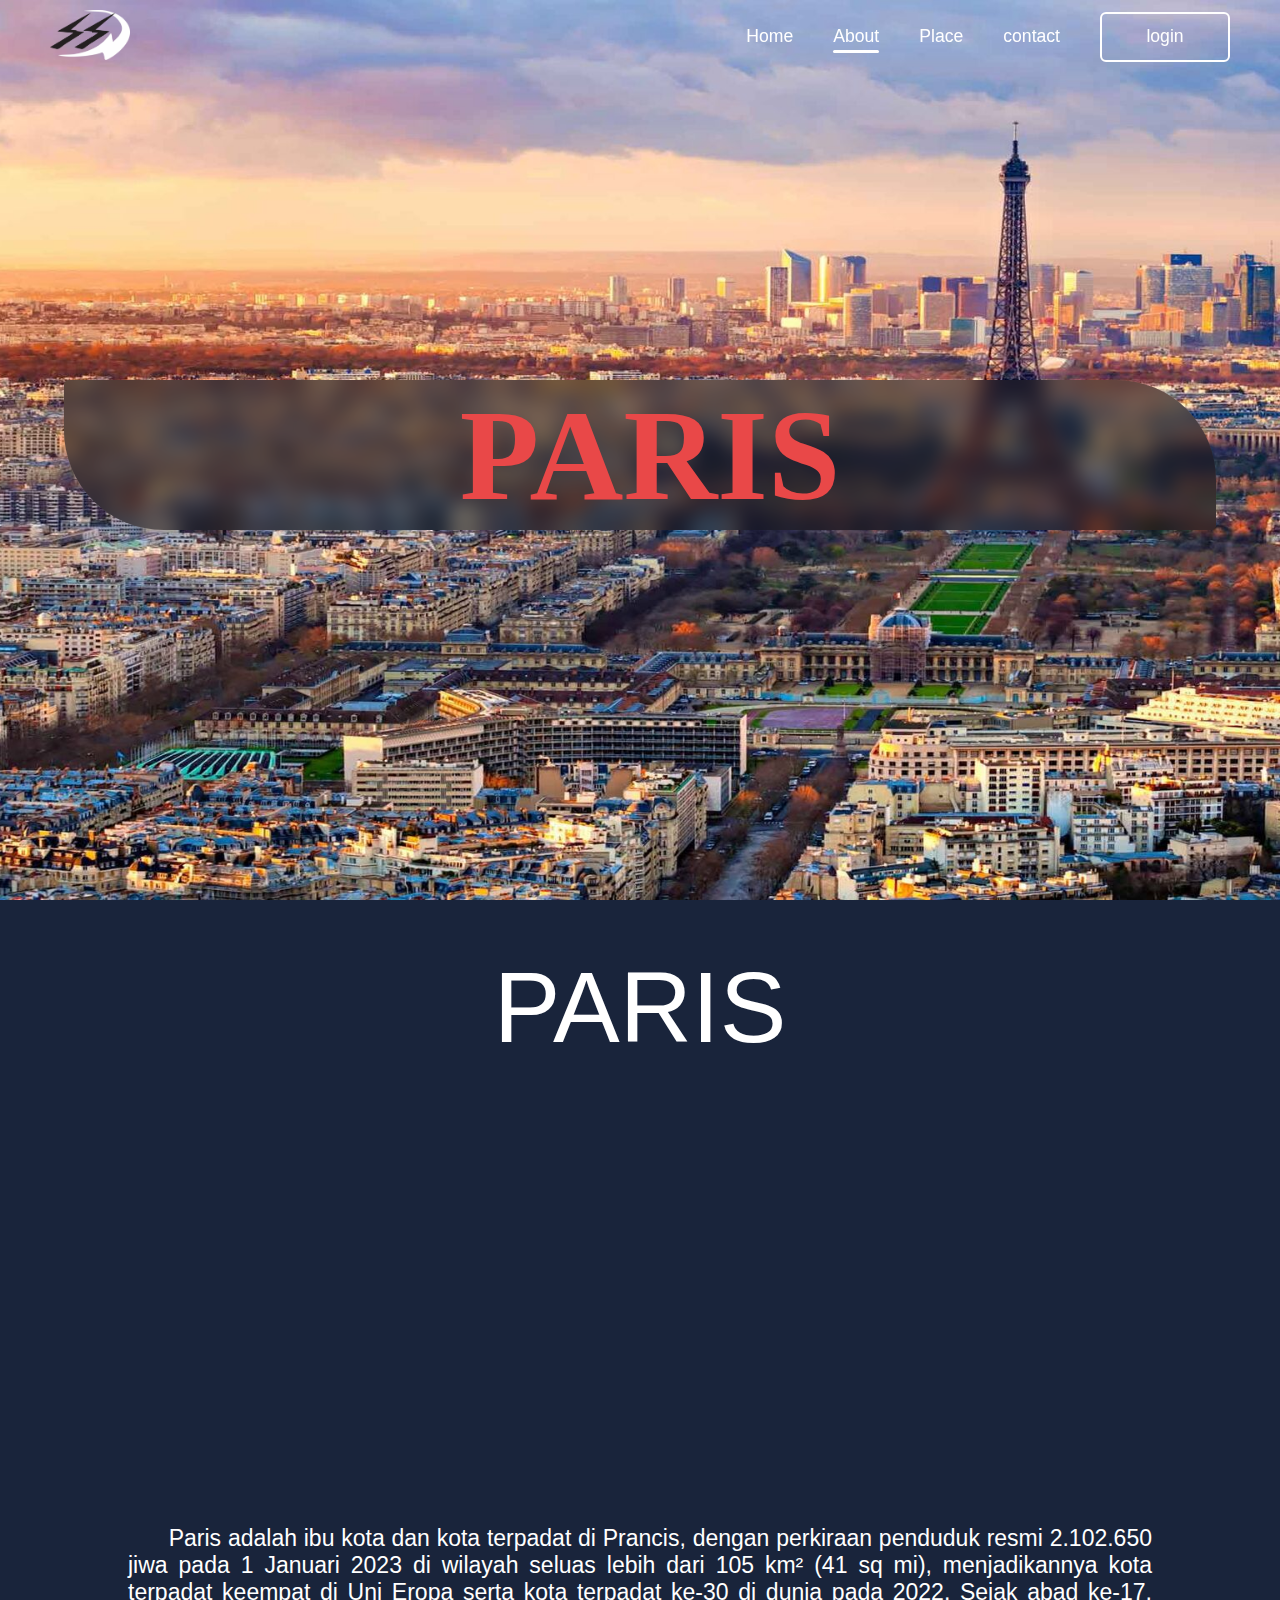
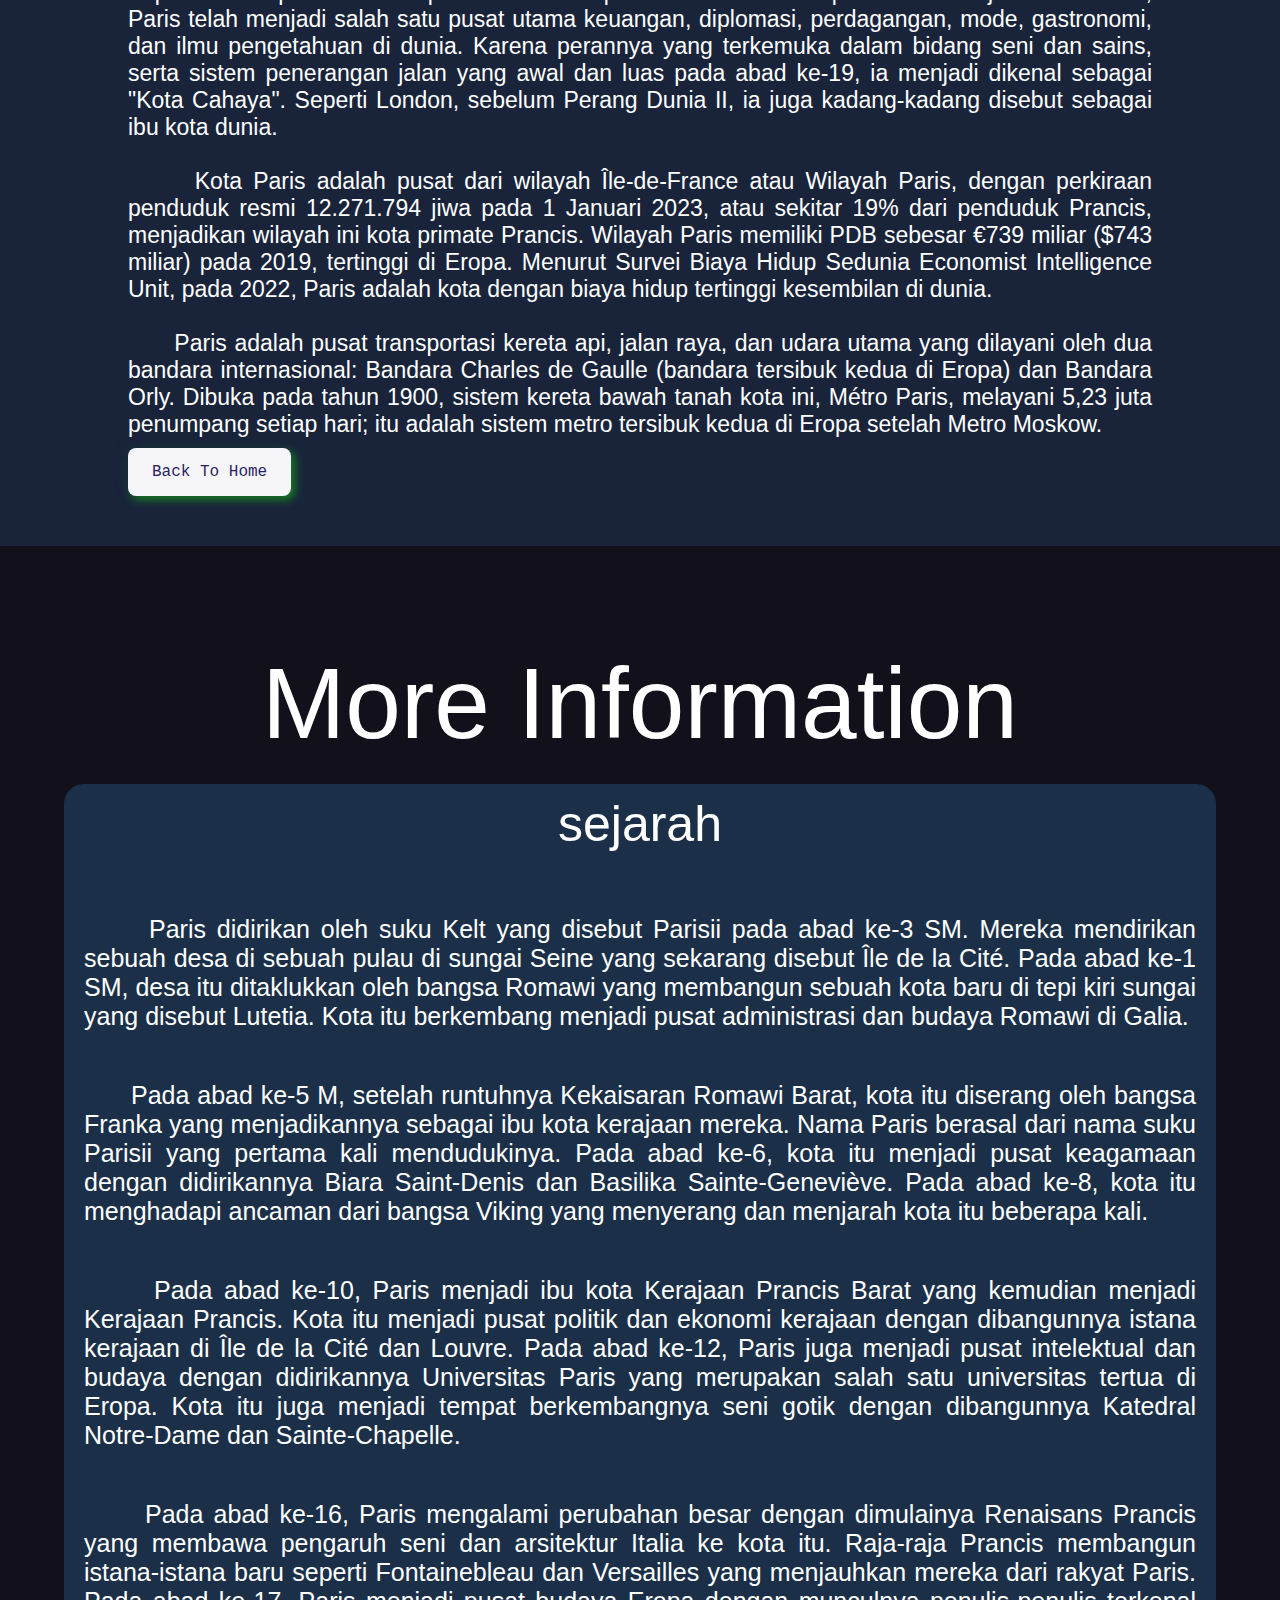
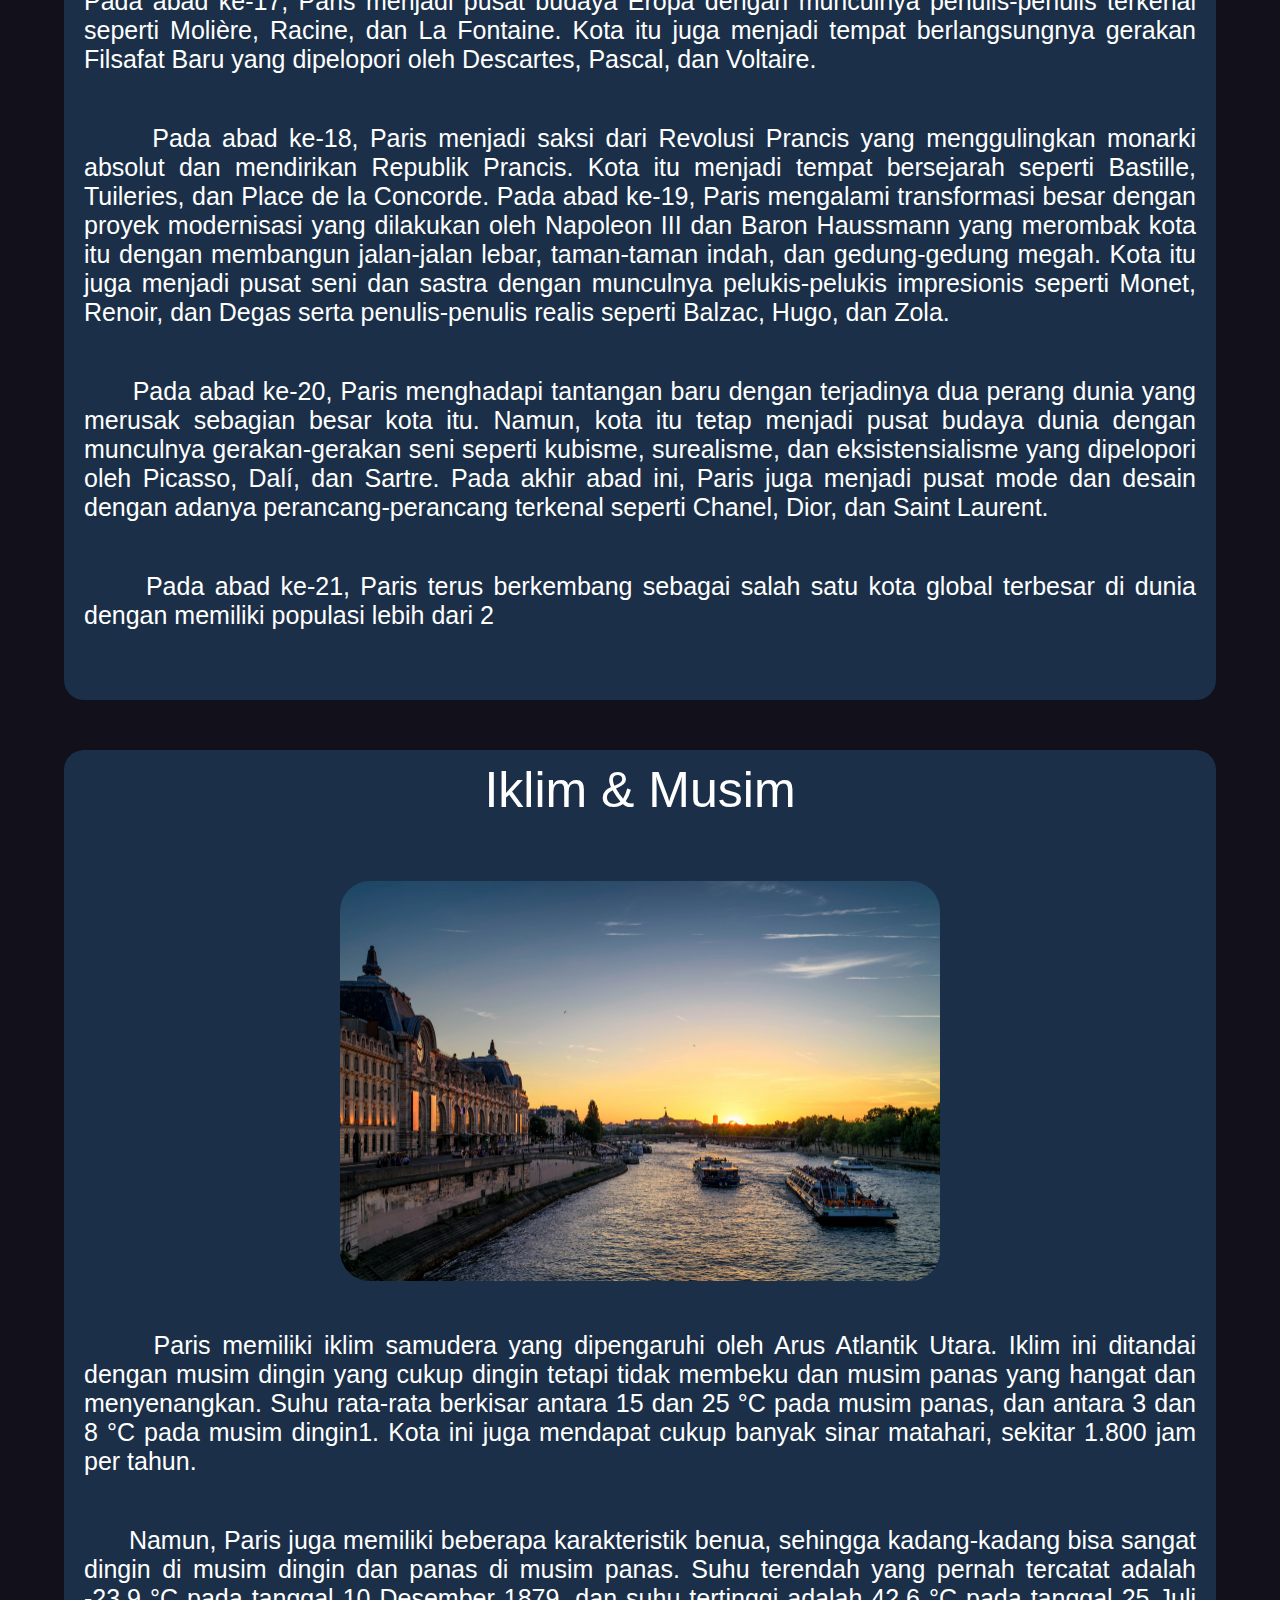
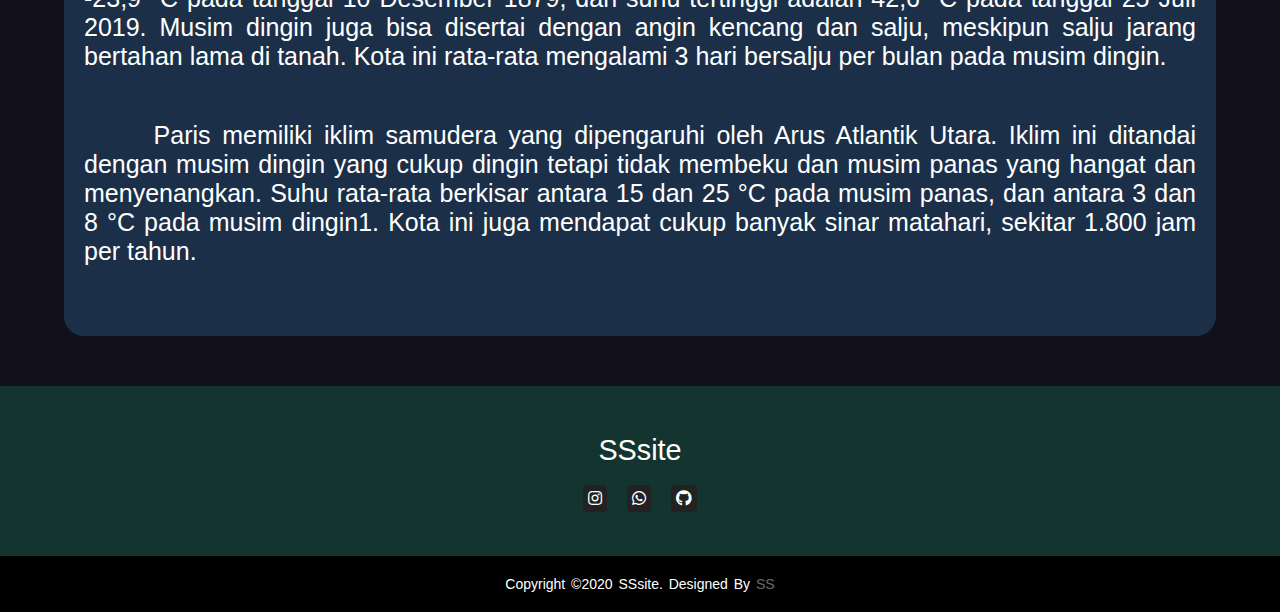
==== commit 1196e208: "Add files via upload" ====
--- a/about-paris.html
+++ b/about-paris.html
@@ -4,7 +4,7 @@
   <meta charset="UTF-8">
   <meta http-equiv="X-UA-Compatible" content="IE=edge">
   <meta name="viewport" content="width=device-width, initial-scale=1.0">
-  <title>Document</title>
+  <title>Paris - SSweb </title>
   <link rel="icon" href="asset/image/logo2.ico">
   <link rel="stylesheet" href="asset/paris.css">
   <link rel="stylesheet" href="asset/nav.css">
@@ -32,7 +32,7 @@
             <a href="#" class="active">About</a>
           </li>
           <li class="drop">
-            <a href="#">Place</a>              
+            <a href="place.html">Place</a>              
           </li>
           <li>
             <a href="#">contact</a>
@@ -142,9 +142,6 @@
               <p>&nbsp;&nbsp;&nbsp;&nbsp;&nbsp; Namun, Paris juga memiliki beberapa karakteristik benua, sehingga kadang-kadang bisa sangat dingin di musim dingin dan panas di musim panas. Suhu terendah yang pernah tercatat adalah -23,9 °C pada tanggal 10 Desember 1879, dan suhu tertinggi adalah 42,6 °C pada tanggal 25 Juli 2019. Musim dingin juga bisa disertai dengan angin kencang dan salju, meskipun salju jarang bertahan lama di tanah. Kota ini rata-rata mengalami 3 hari bersalju per bulan pada musim dingin.
               </p>
             </div>
-          </div>
-          <div class="bahas1">
-            <img src="asset/image/Louvre-Museum.jpeg" alt="Eiffel-Tower">
             <div class="kata">
               <p>&nbsp;&nbsp;&nbsp;&nbsp;&nbsp; Paris memiliki iklim samudera yang dipengaruhi oleh Arus Atlantik Utara. Iklim ini ditandai dengan musim dingin yang cukup dingin tetapi tidak membeku dan musim panas yang hangat dan menyenangkan. Suhu rata-rata berkisar antara 15 dan 25 °C pada musim panas, dan antara 3 dan 8 °C pada musim dingin1. Kota ini juga mendapat cukup banyak sinar matahari, sekitar 1.800 jam per tahun.
               </p>
--- a/asset/nav.css
+++ b/asset/nav.css
@@ -64,6 +64,7 @@
 }
 
 .navigation.active{
+    transition: all 0.5s;
     height: 400px;
     /* backdrop-filter: blur(200px); */
 }
@@ -358,4 +359,21 @@
             padding-left:  14px;
         }
     }
+    @media only screen and  (max-width: 452px){
+        .logo img{
+            width: 40px;
+        }
+        .burger .line{
+            width: 20px;
+            height: 3px;
+            background: #fefefe;
+            margin: 3px 0;
+        }
+        .navigation.active{
+            top: 60px;
+            height: 350px;
+        }
+        .navigation ul li a{
+            padding: 6px;
+        }
 }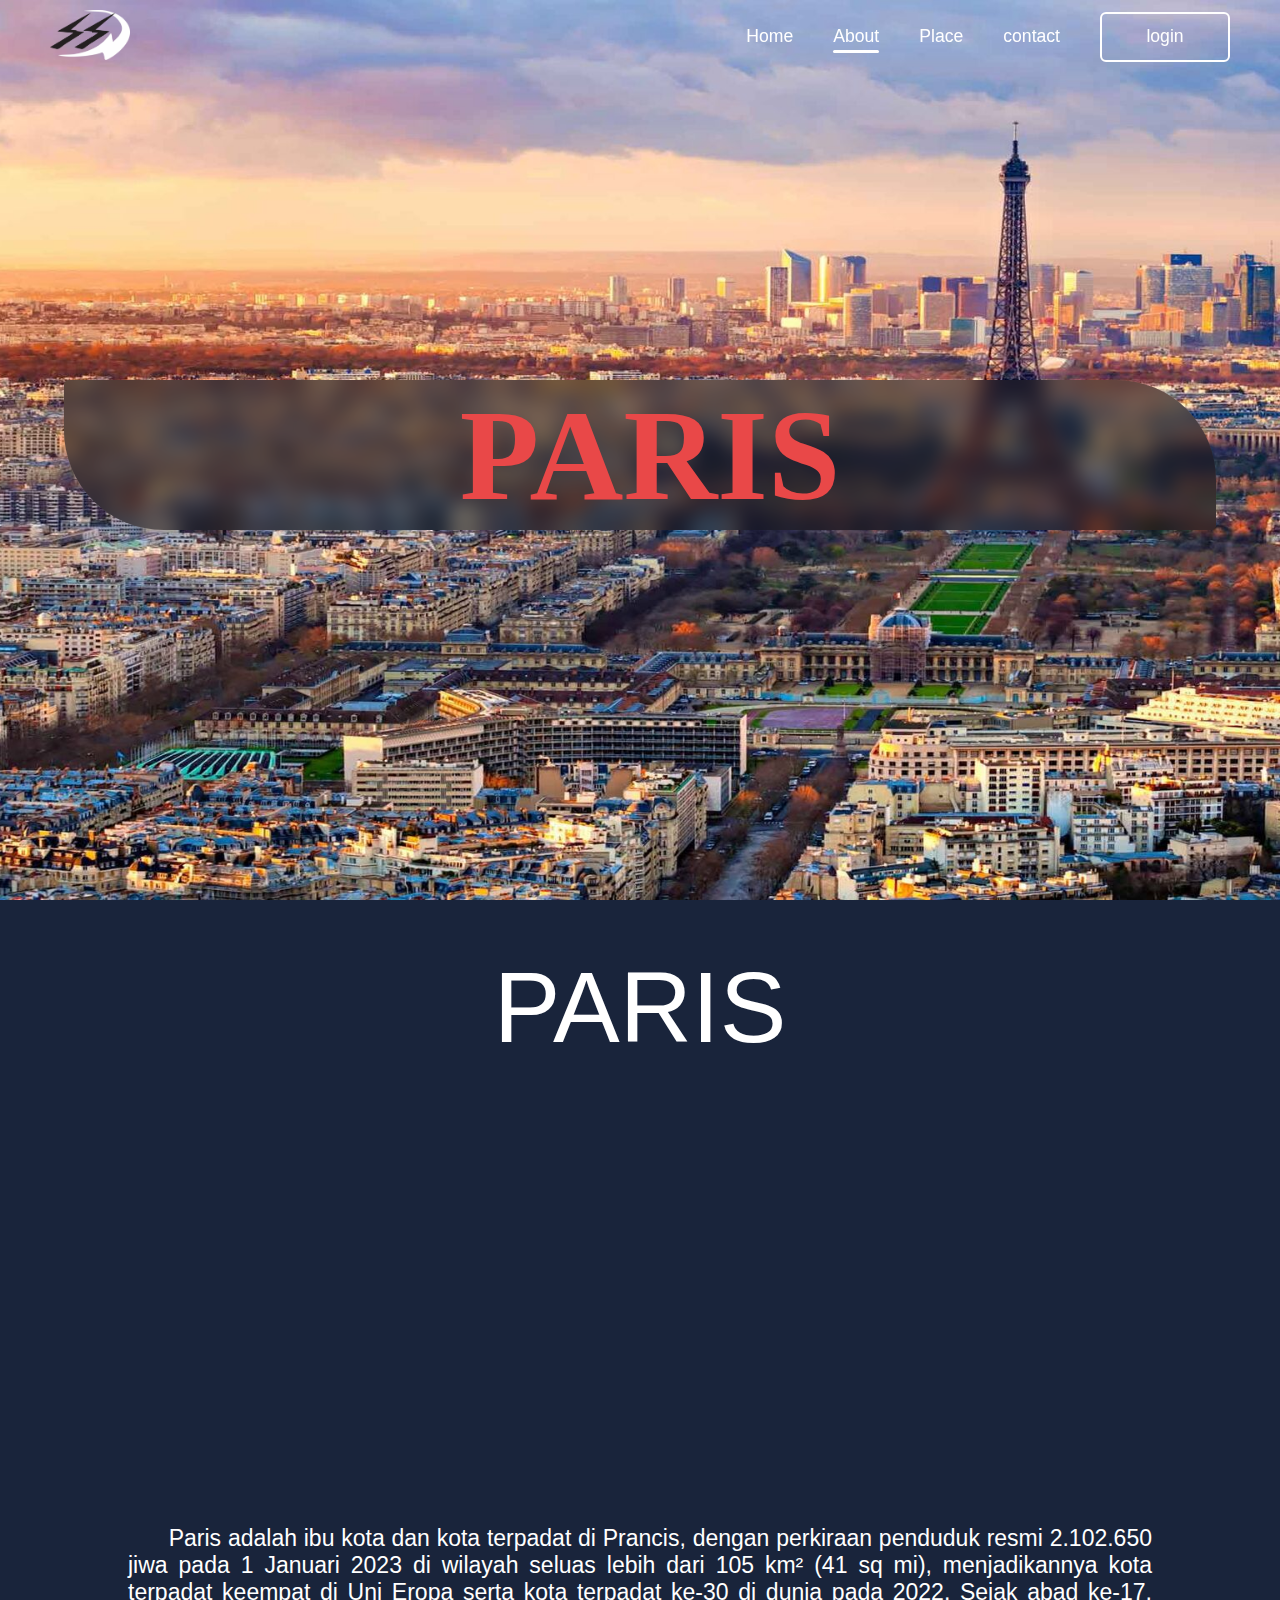
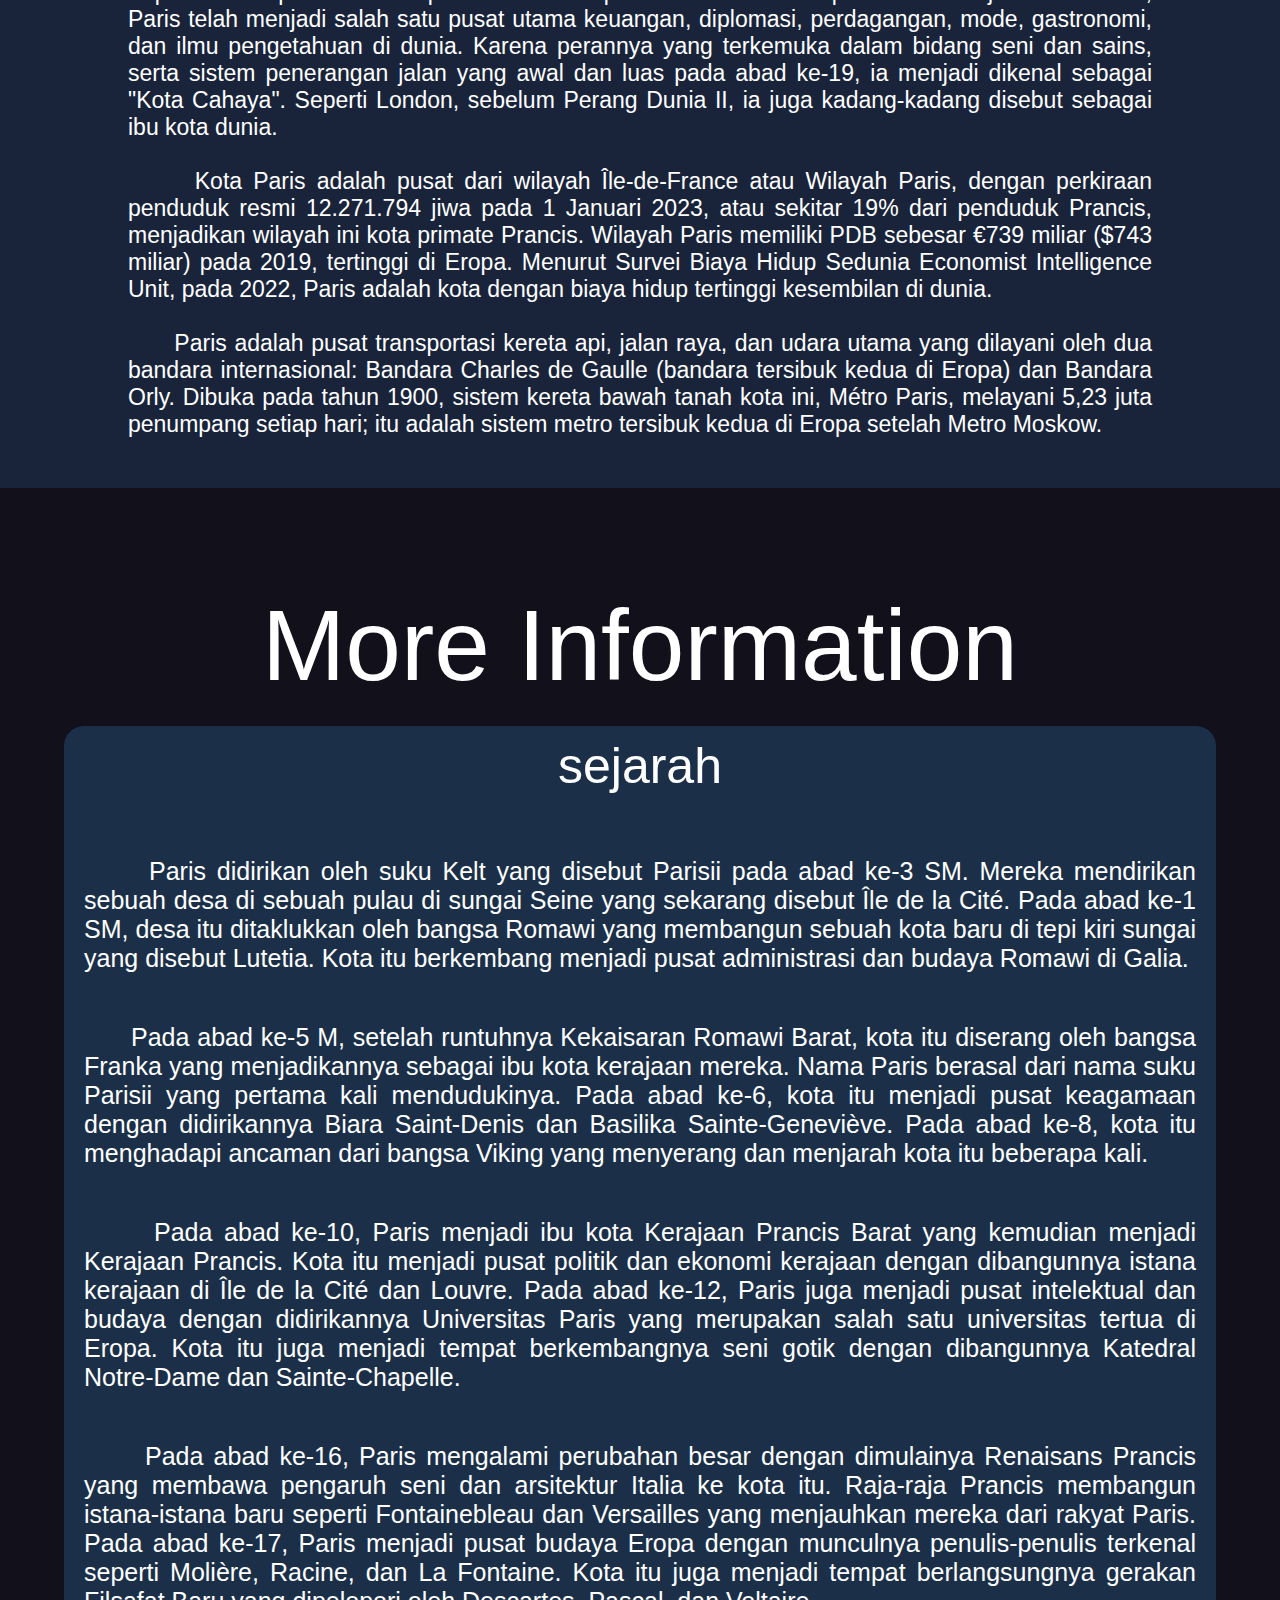
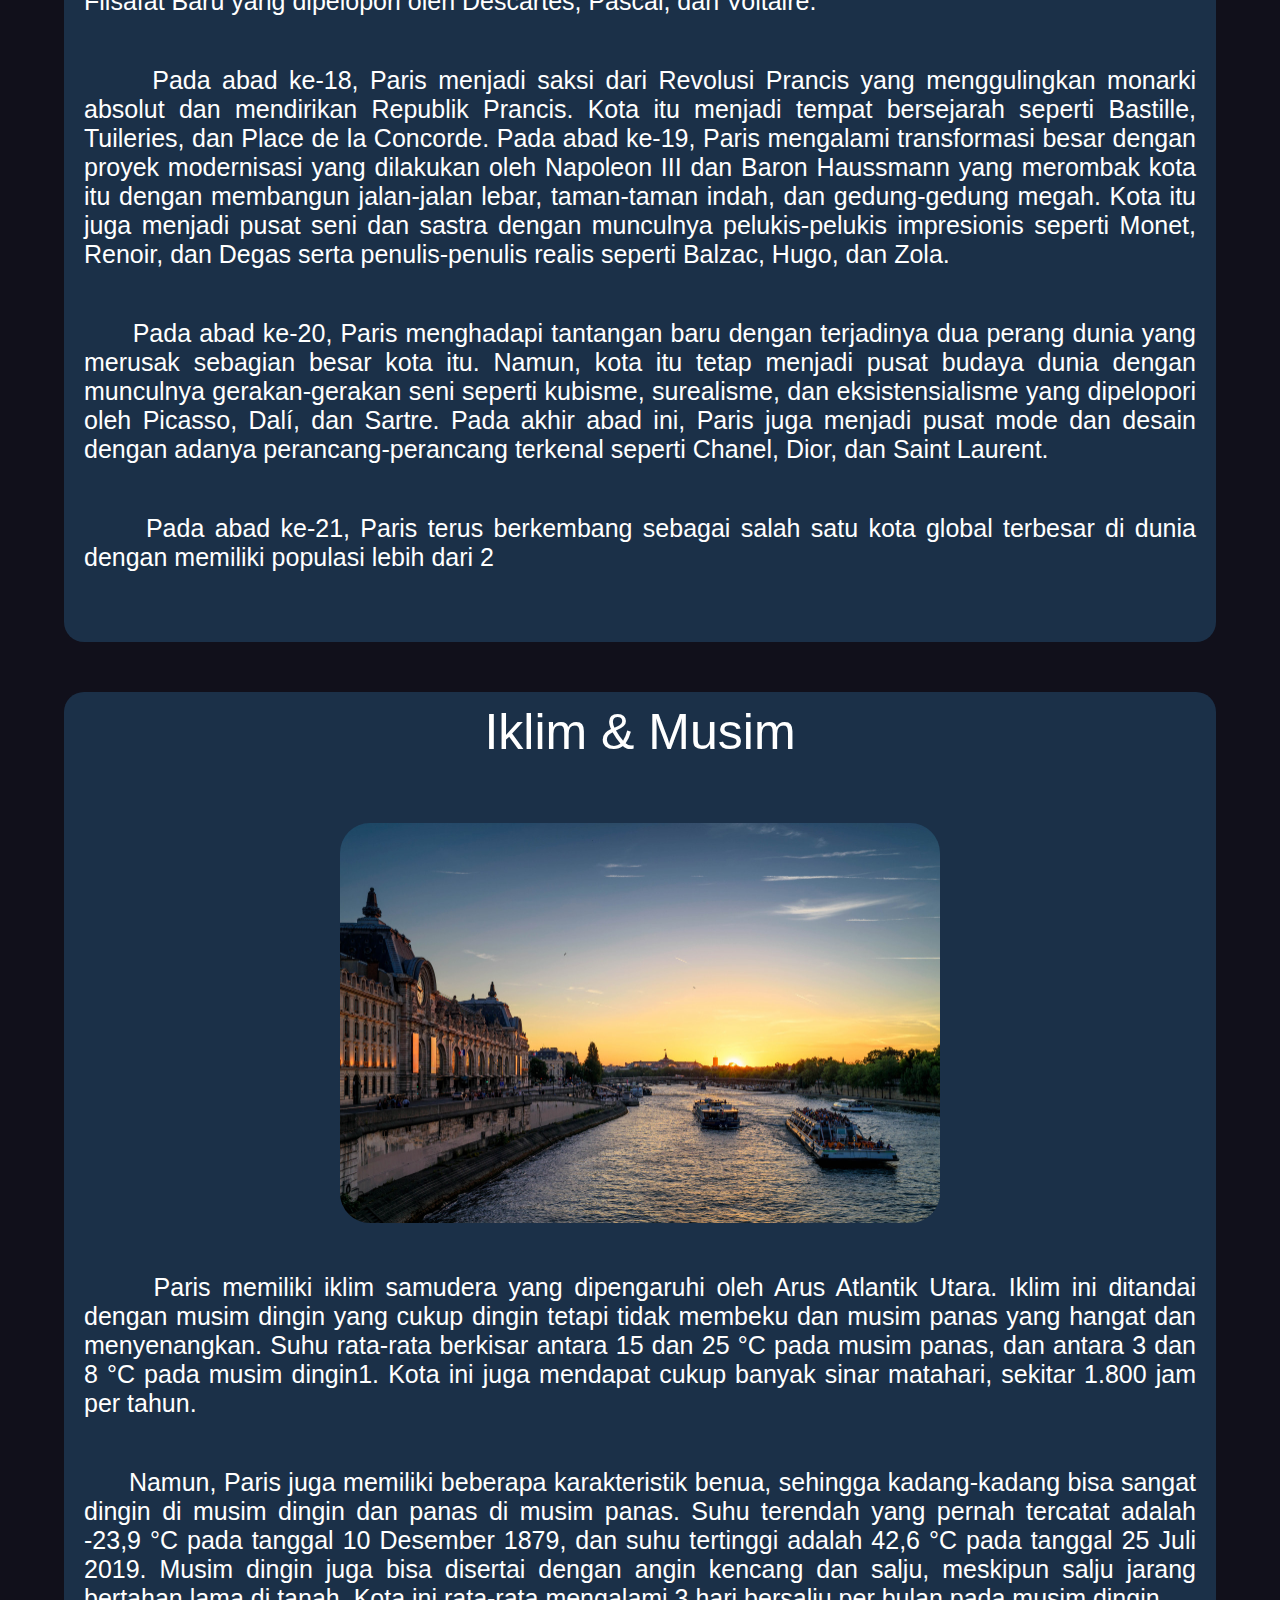
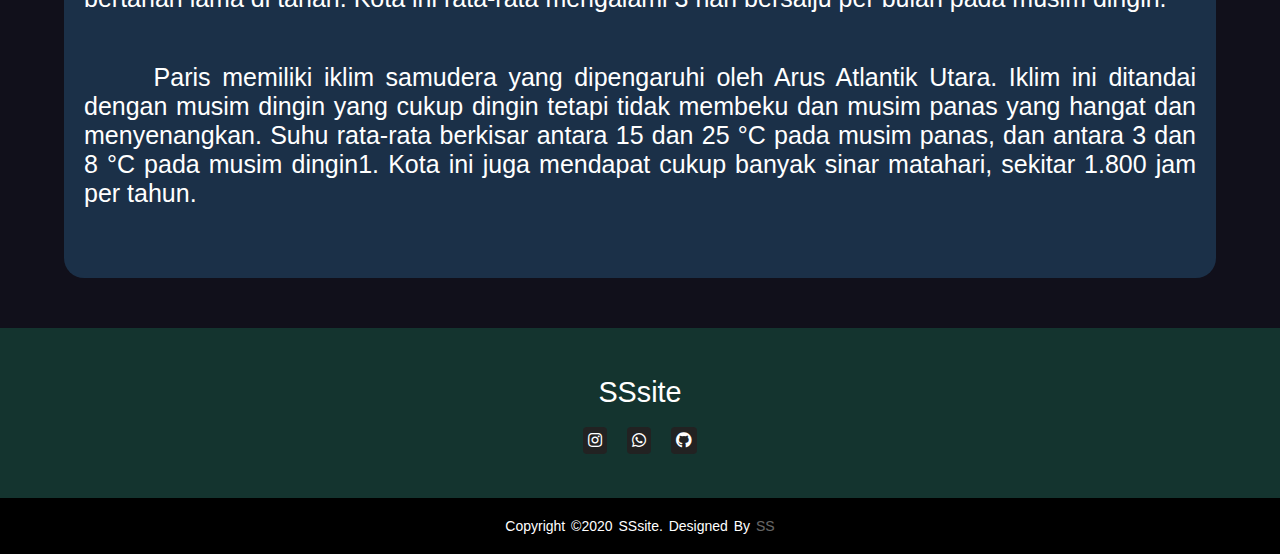
==== commit ceafd428: "Add files via upload" ====
--- a/about-paris.html
+++ b/about-paris.html
@@ -69,7 +69,7 @@
             &nbsp;&nbsp;&nbsp;&nbsp;&nbsp; Paris adalah pusat transportasi kereta api, jalan raya, dan udara utama yang dilayani oleh dua bandara internasional: Bandara Charles de Gaulle (bandara tersibuk kedua di Eropa) dan Bandara Orly. Dibuka pada tahun 1900, sistem kereta bawah tanah kota ini, Métro Paris, melayani 5,23 juta penumpang setiap hari; itu adalah sistem metro tersibuk kedua di Eropa setelah Metro Moskow.
             <br>
           </p>
-          <a href="index.html"><button class="button-67">Back To Home</button></a>
+          <!-- <a href="index.html"><button class="button-67">Back To Home</button></a> -->
         </div>
           <!-- <source src="asset/image/paris.mkv" type=""> -->
       </div>
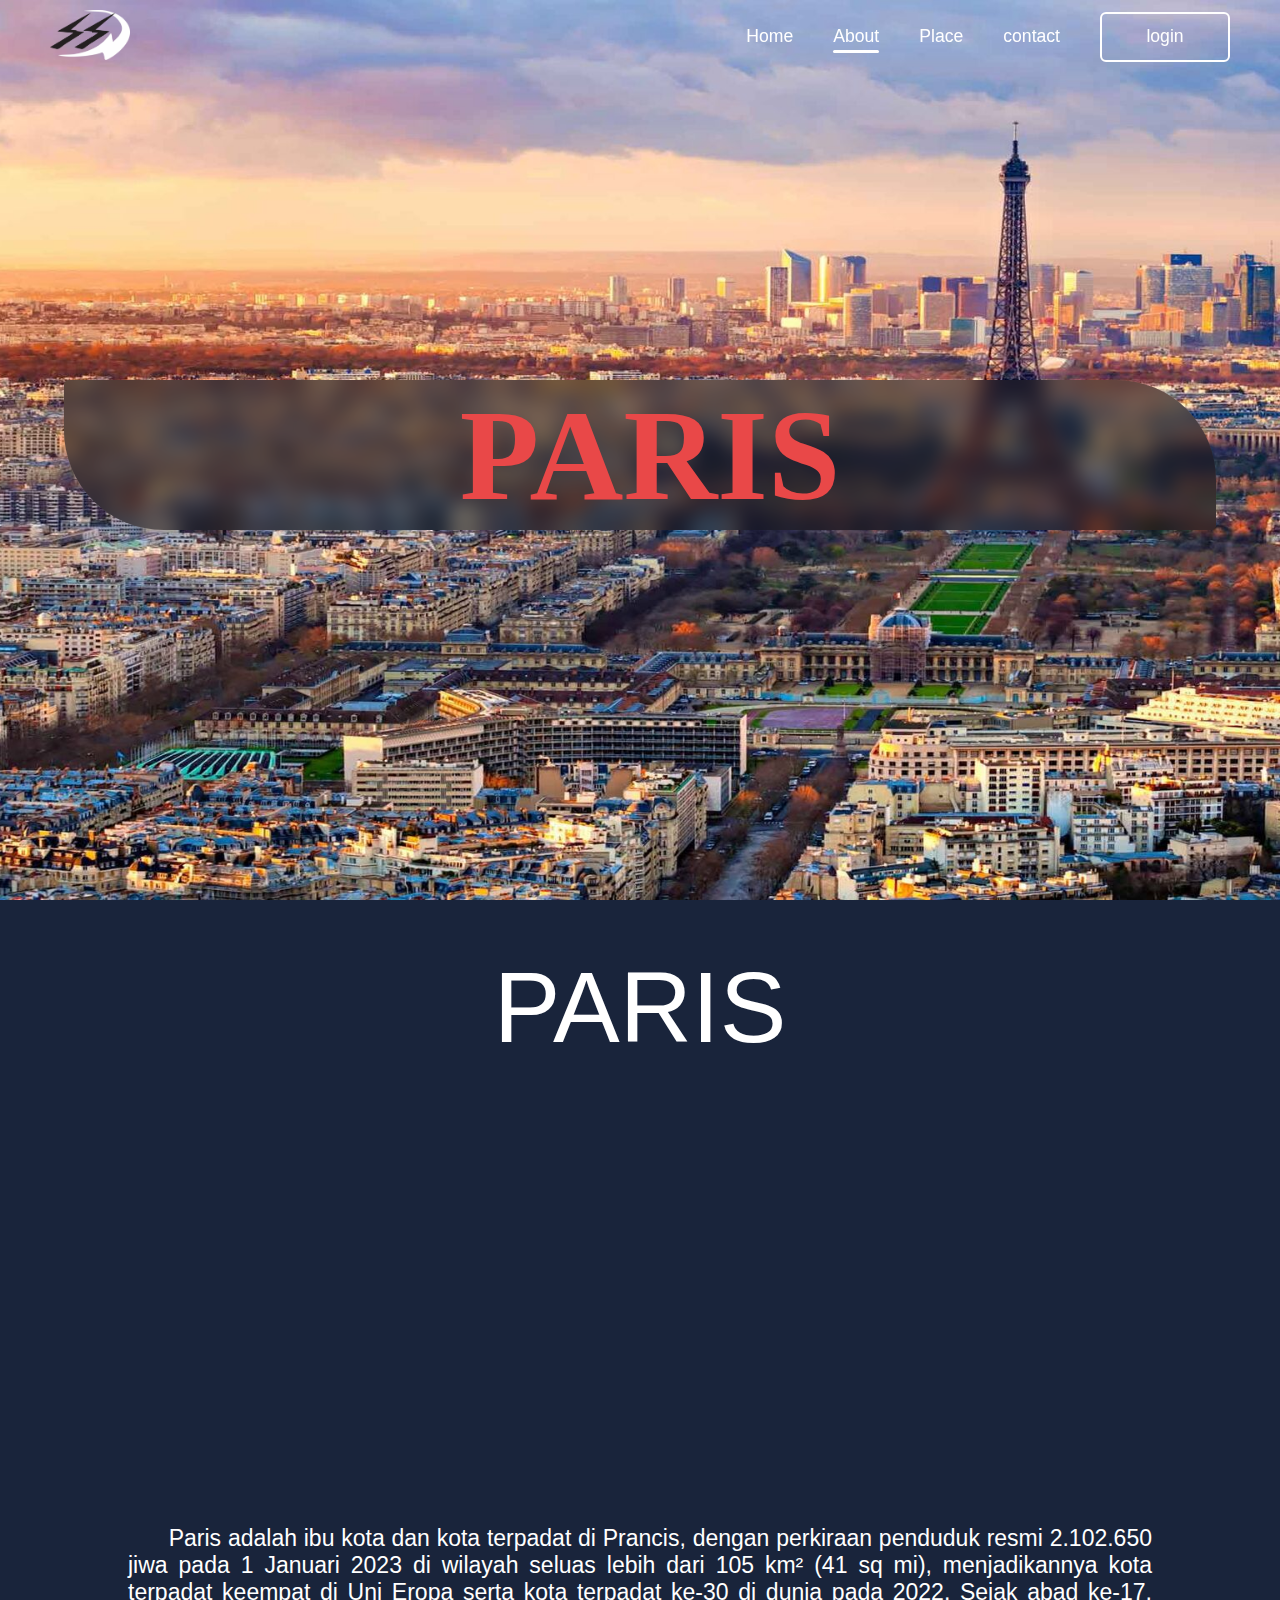
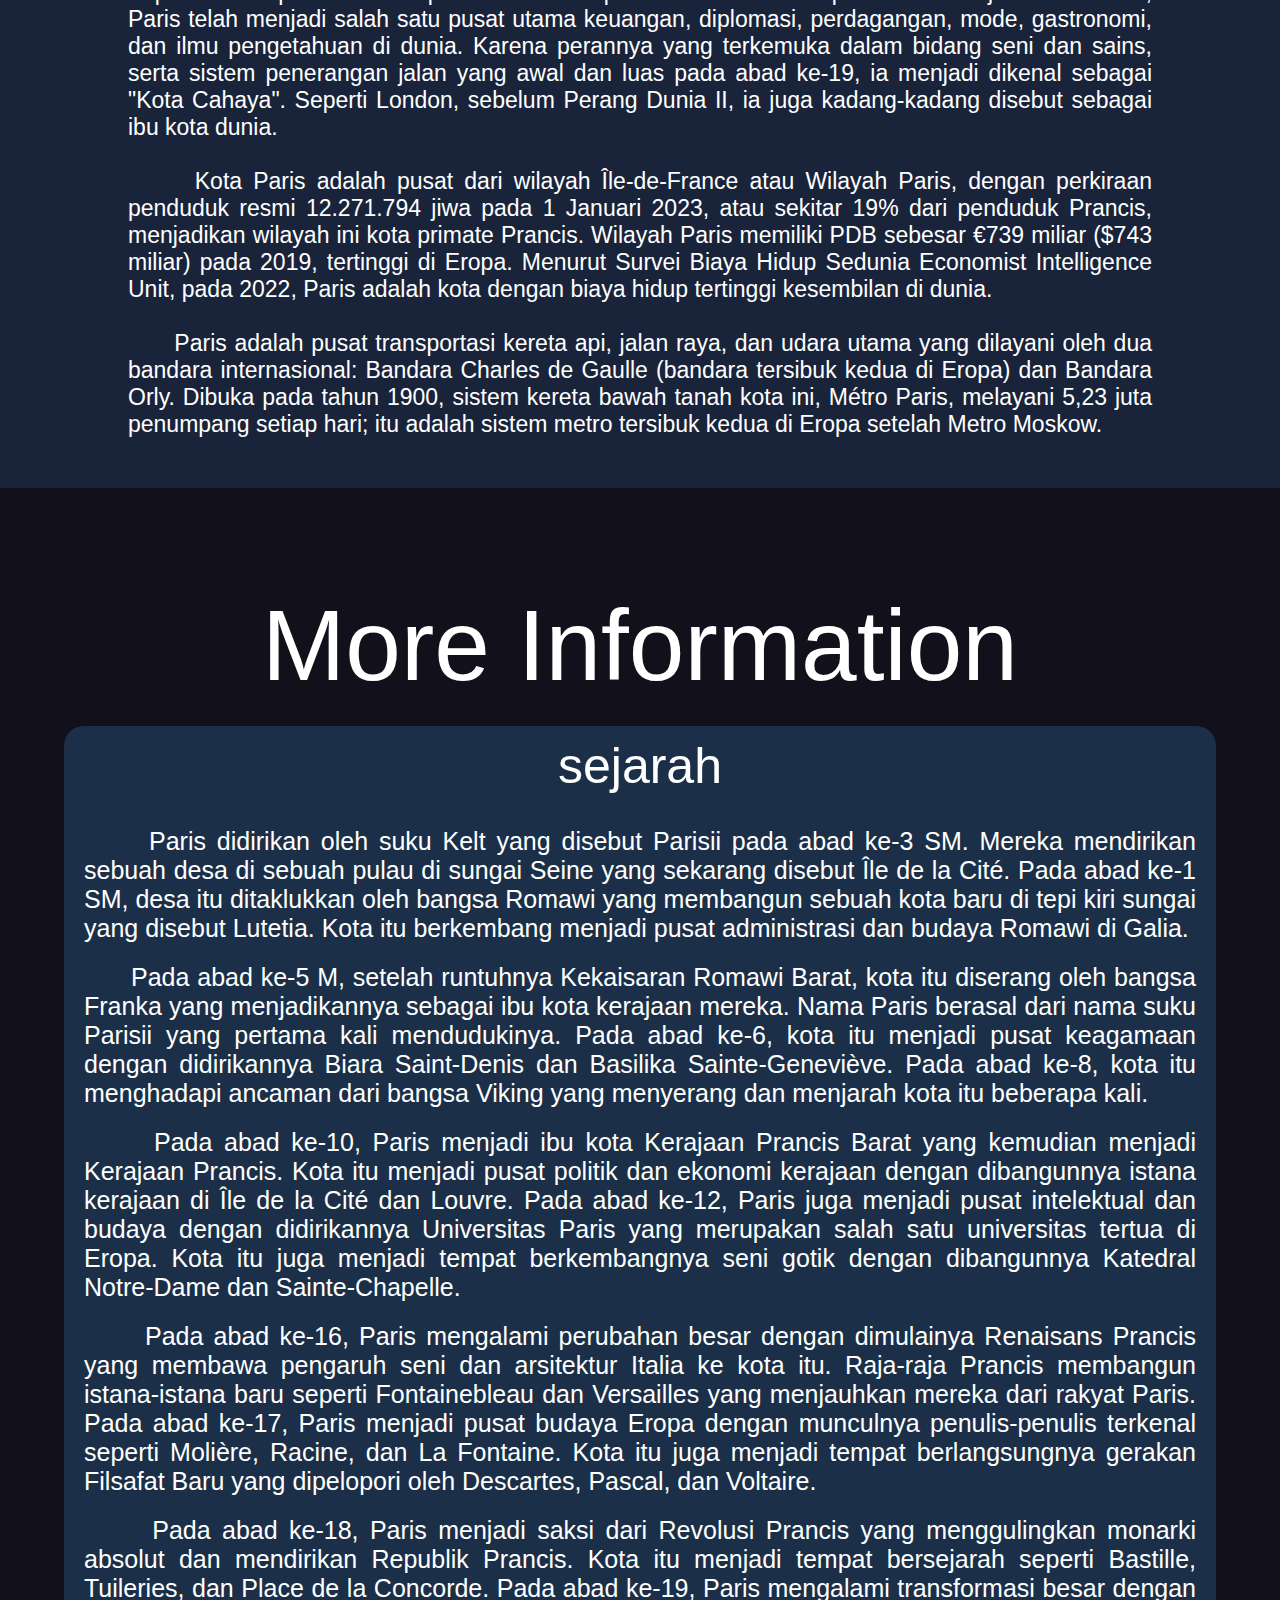
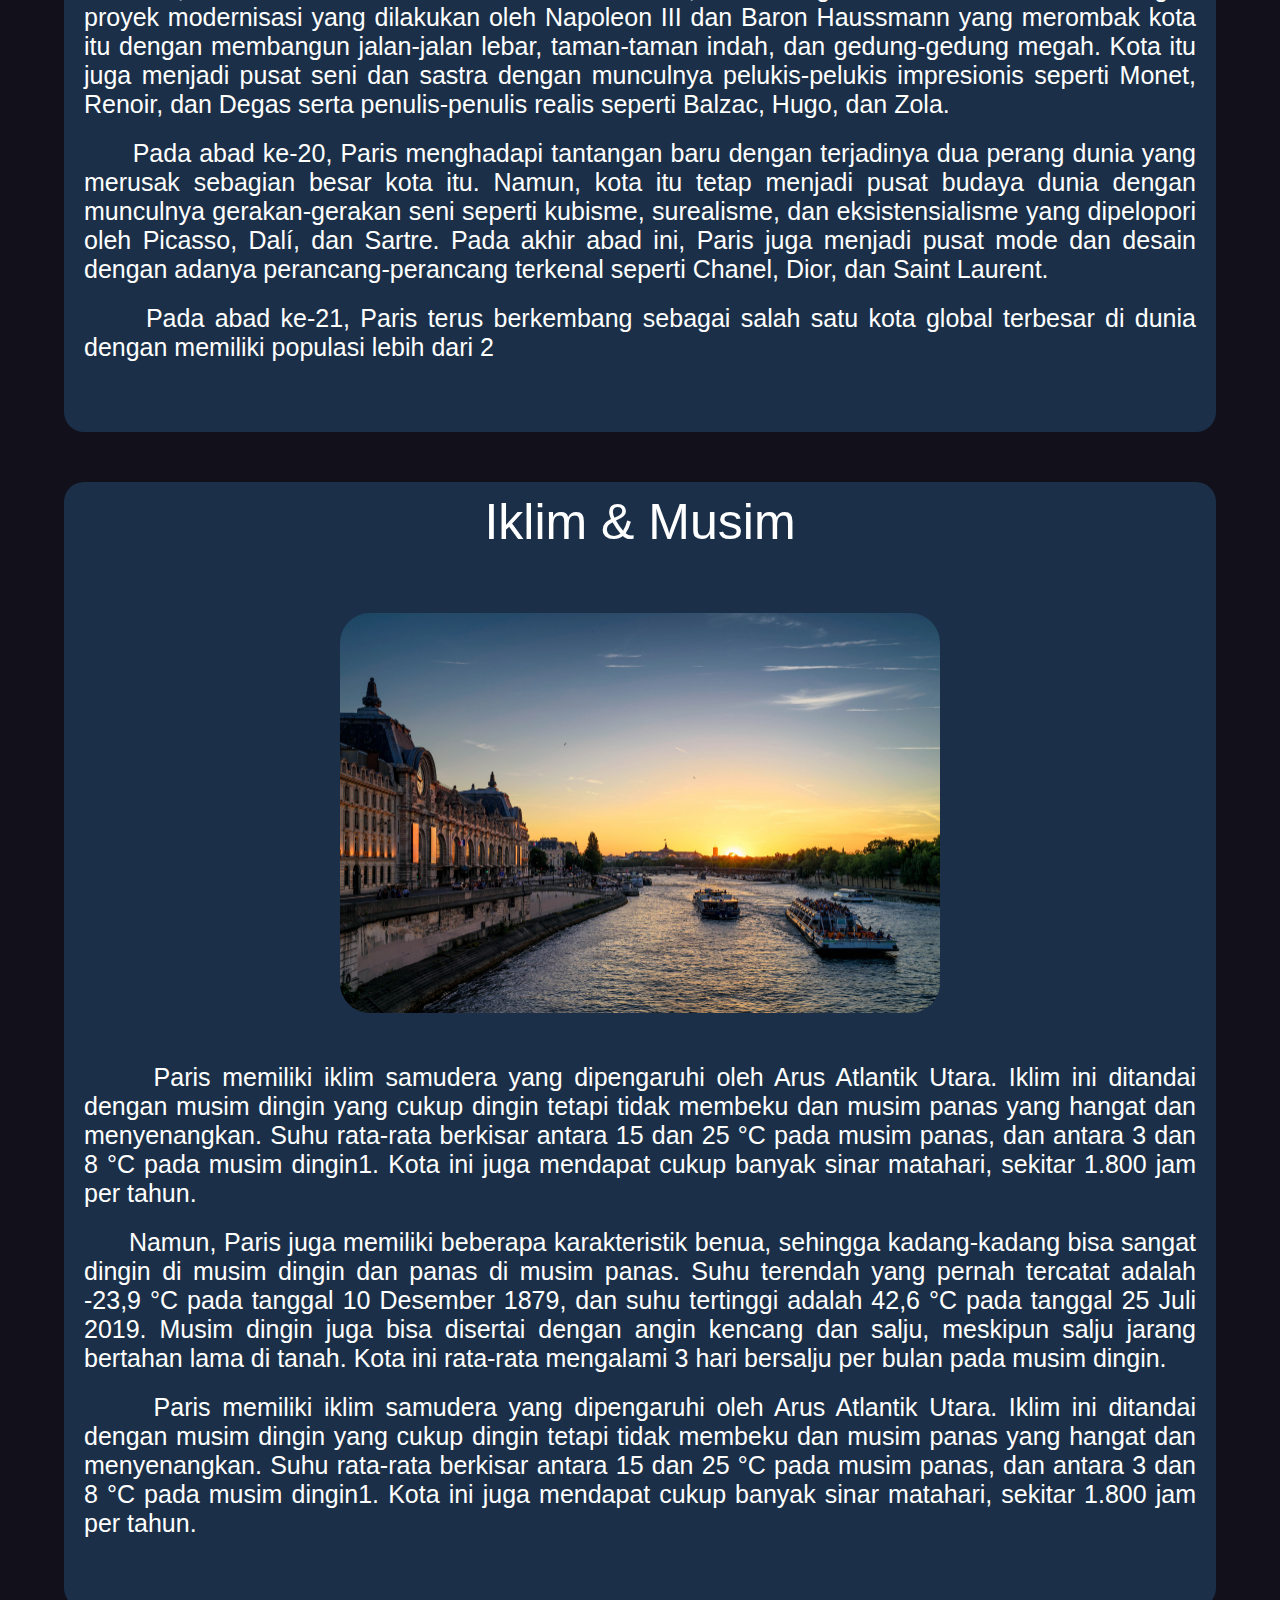
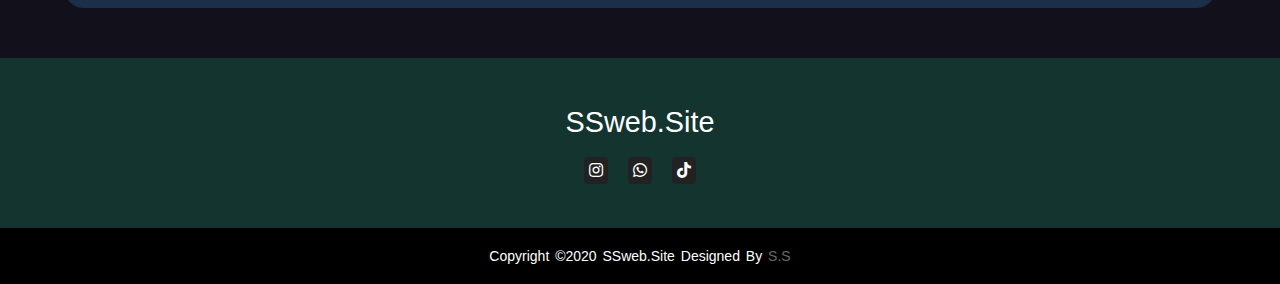
==== commit d94dabd4: "Add files via upload" ====
--- a/about-paris.html
+++ b/about-paris.html
@@ -150,18 +150,17 @@
         </div>
         <div class="footer">
           <div class="footer-content">
-              <h3>SSsite</h3>
+              <h3>SSweb.site</h3>
               <ul class="socials">
-                  <li><a class="social-media-icon" href="https://link_social_mendia_anda"><span class="fab fa-instagram"></span></a></li>
-                  <li><a class="social-media-icon" href="https://link_social_mendia_anda"><span class="fab fa-whatsapp"></span></a></li>
-                  <li><a class="social-media-icon" href="https://link_social_mendia_anda"><span class="fab fa-github"></span></a></li>
+                  <li><a class="social-media-icon" href="https://www.instagram.com/sandya_cx/"><span class="fab fa-instagram"></span></a></li>
+                  <li><a class="social-media-icon" href="https://wa.me/+62087780337203?"><span class="fab fa-whatsapp"></span></a></li>
+                  <li><a class="social-media-icon" href="http://tiktok.com/@xxlsets"><span class="fab fa-tiktok"></span></a></li>
                   
               </ul>
           </div>
           <div class="footer-bottom">
-              <p>copyright &copy;2020 SSsite. designed by <span>SS</span></p>
-          </div>
-          
+              <p>copyright &copy;2020 SSweb.site designed by <span>S.S</span></p>
+          </div>        
         </div>
       </div>
     </div>
--- a/asset/paris.css
+++ b/asset/paris.css
@@ -330,7 +330,7 @@
         width: 600px;
     }
     .tm1 .bahas .kata{
-        padding-top: 50px;
+        /* padding-top: 50px; */
         margin: 0 20px 0 20px;
     }
     .tm1 .bahas1 .kata{
@@ -392,7 +392,7 @@
 
     @media only screen and  (max-width: 452px){
         .conten .penjelasan p{
-            font-size: 10px;
+            font-size: 15px;
             line-height: 13px;
         }
         .conten .judul h1{
@@ -419,13 +419,13 @@
             width: 300px;
         }
         .kata{
-            font-size: 10px;
+            font-size: 15px;
         }
         .contener1 .isi-hp .bahas{
-        font-size: 10px;
+        font-size: 15px;
         }
         .contener1 .isi-hp .bahas1{
-        font-size: 10px;
+        font-size: 15px;
         }
         .tm1 .judultm{
             padding-top: 10px;
@@ -442,7 +442,7 @@
         }
         .button-67{
             padding: 10px;
-            font-size: 10px;
+            font-size: 15px;
 
         }
 
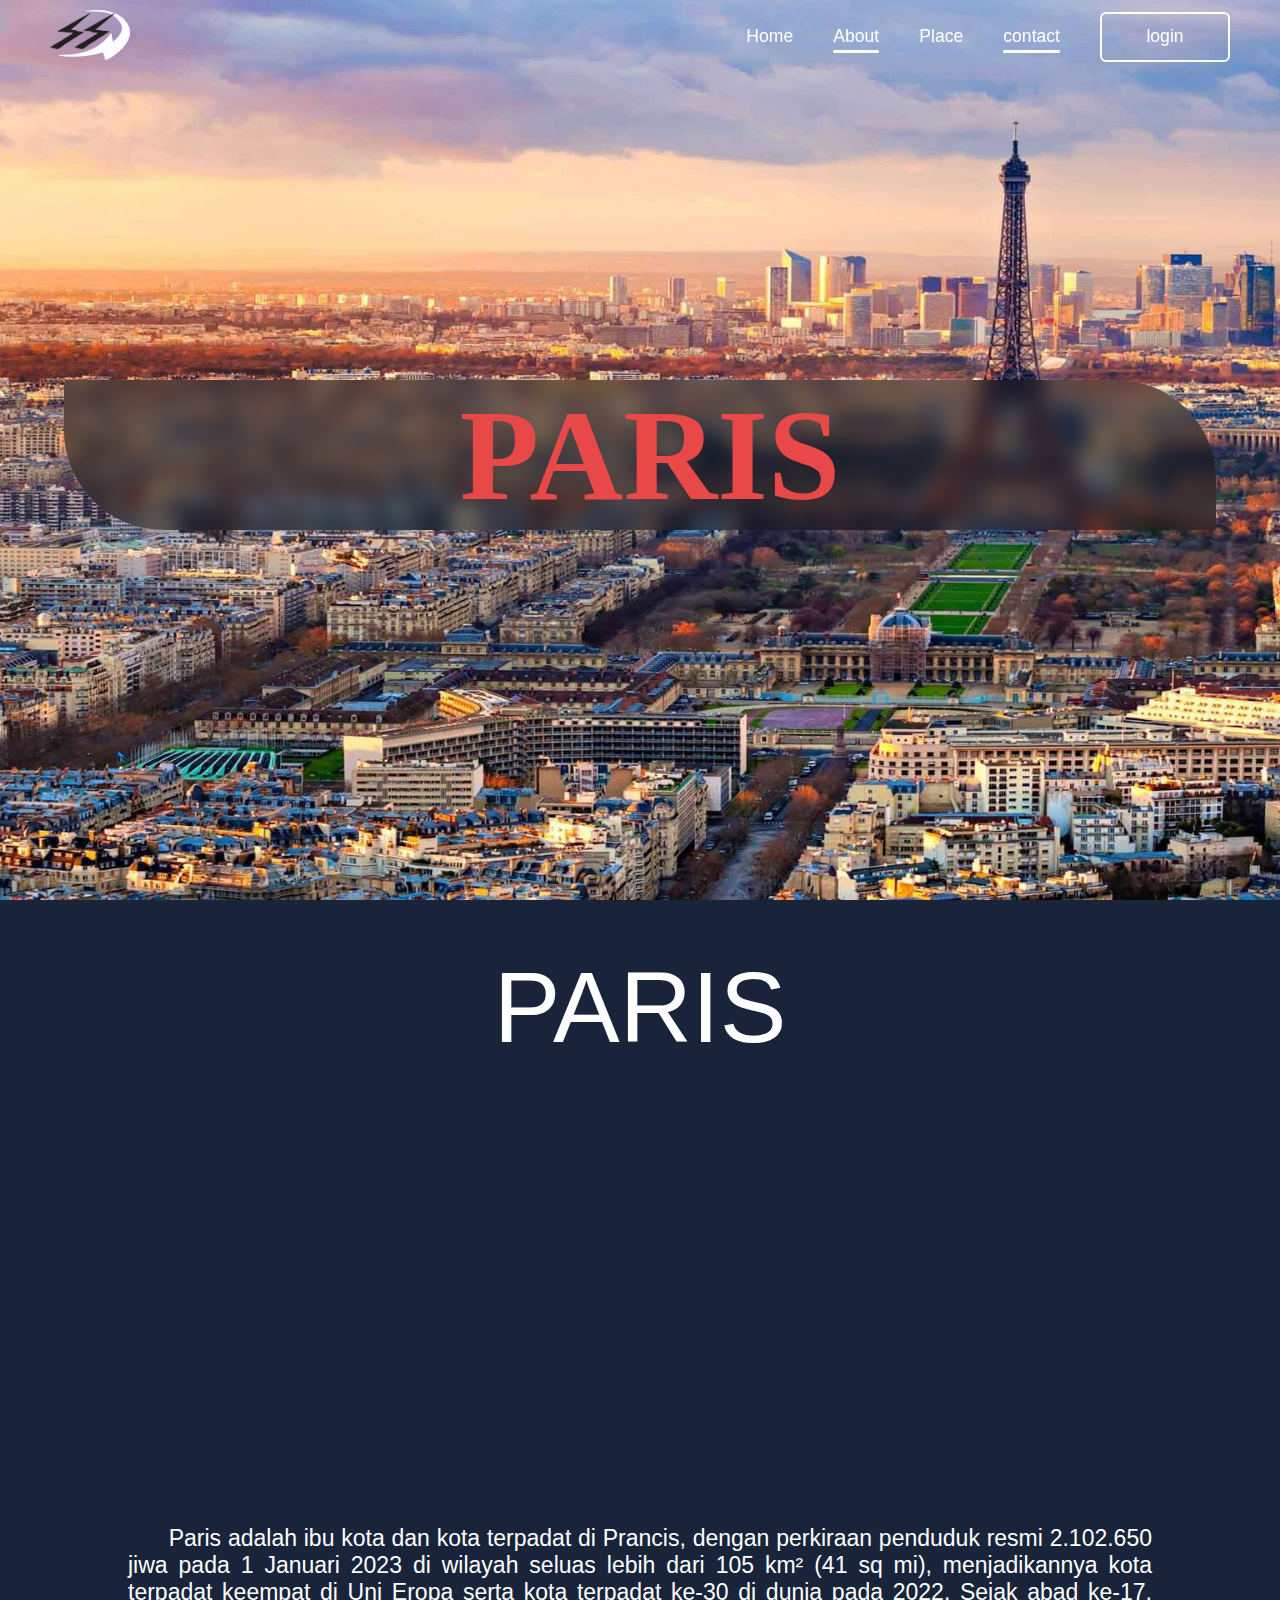
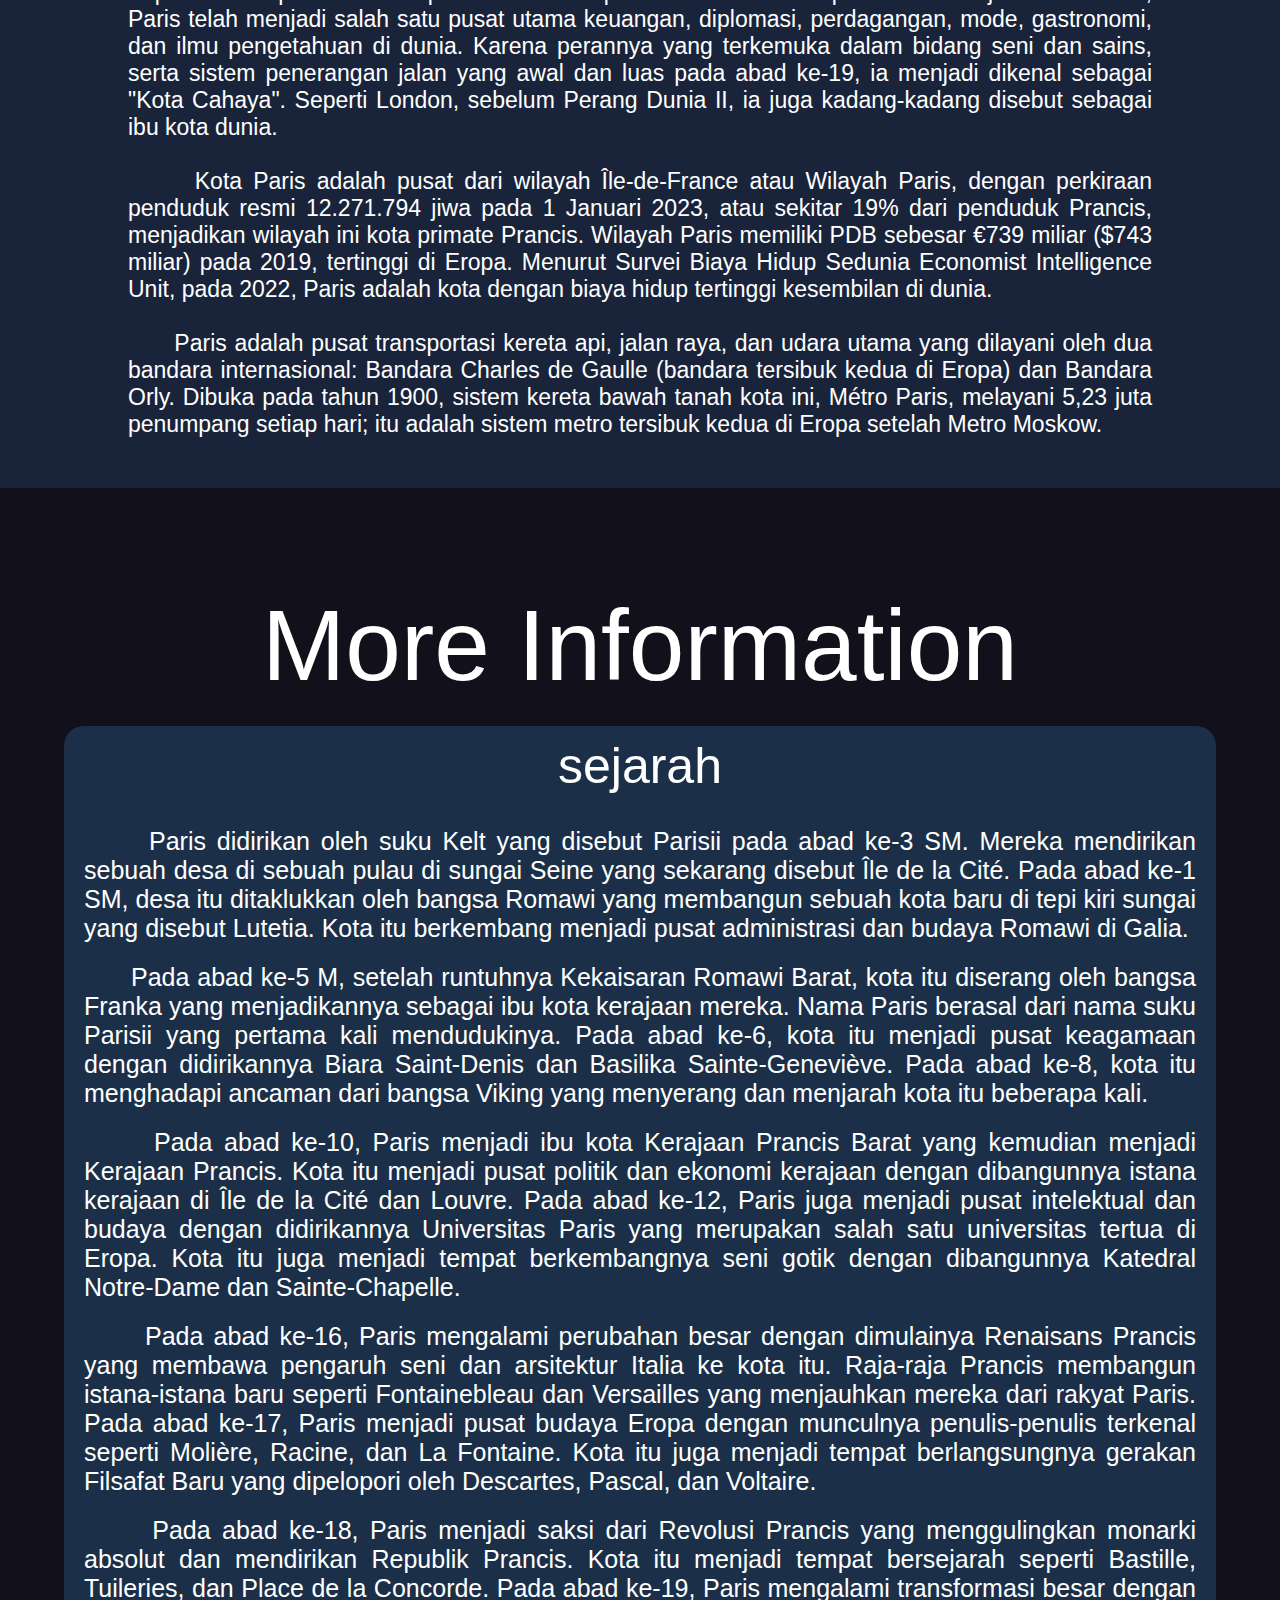
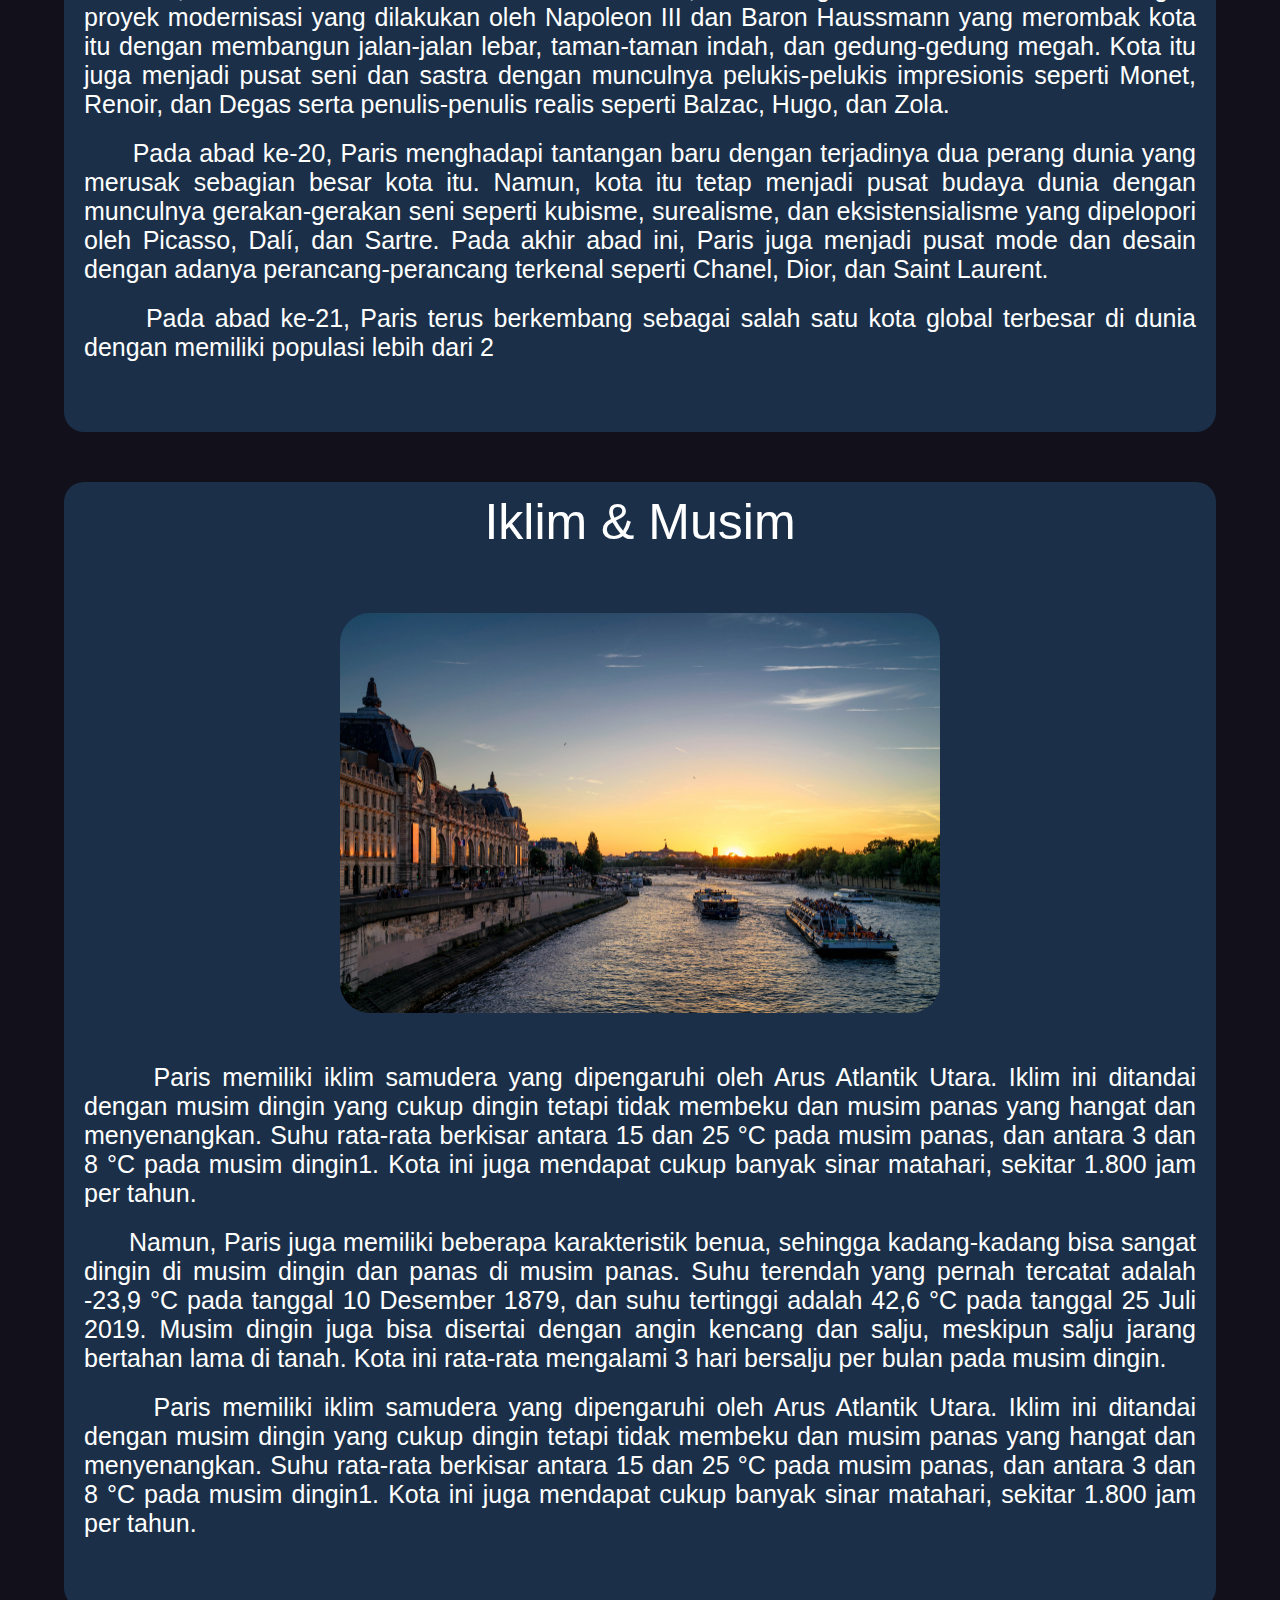
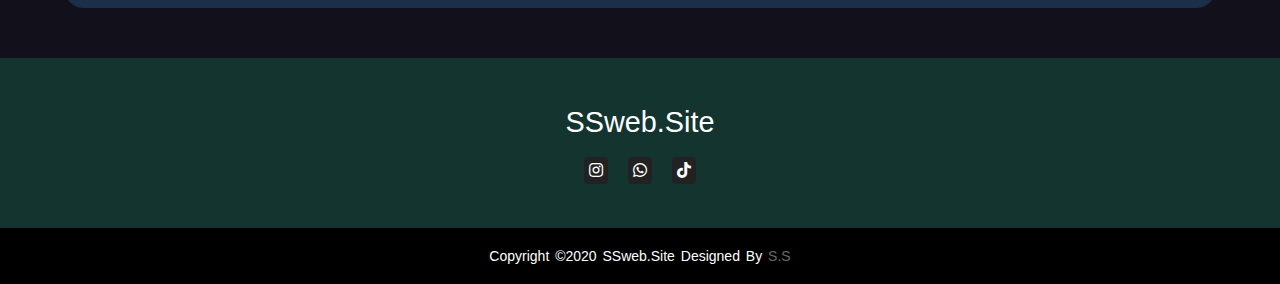
==== commit 65771846: "Add files via upload" ====
--- a/about-paris.html
+++ b/about-paris.html
@@ -35,7 +35,7 @@
             <a href="place.html">Place</a>              
           </li>
           <li>
-            <a href="#">contact</a>
+            <a href="contact.html" class="active">contact</a>
           </li>
           <li>
             <button class="login" onClick="location.href='login.html'">login</button>
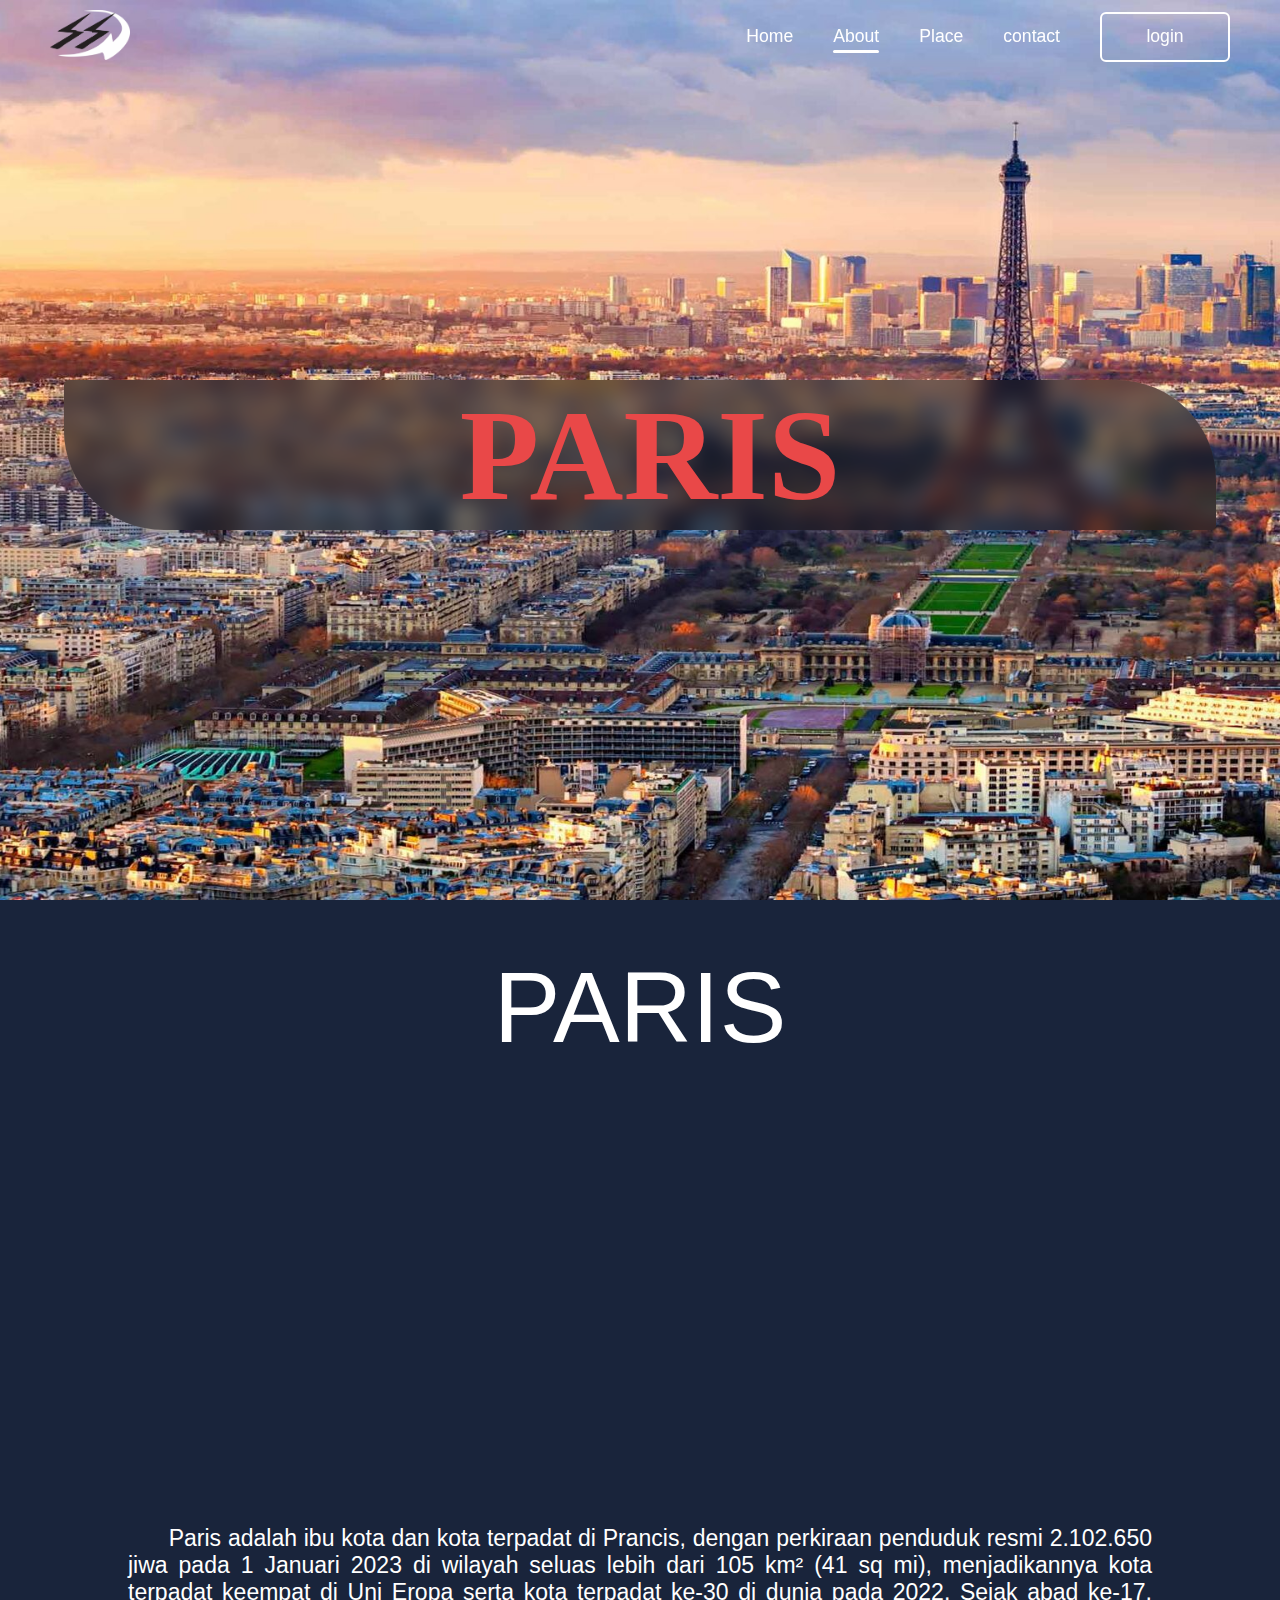
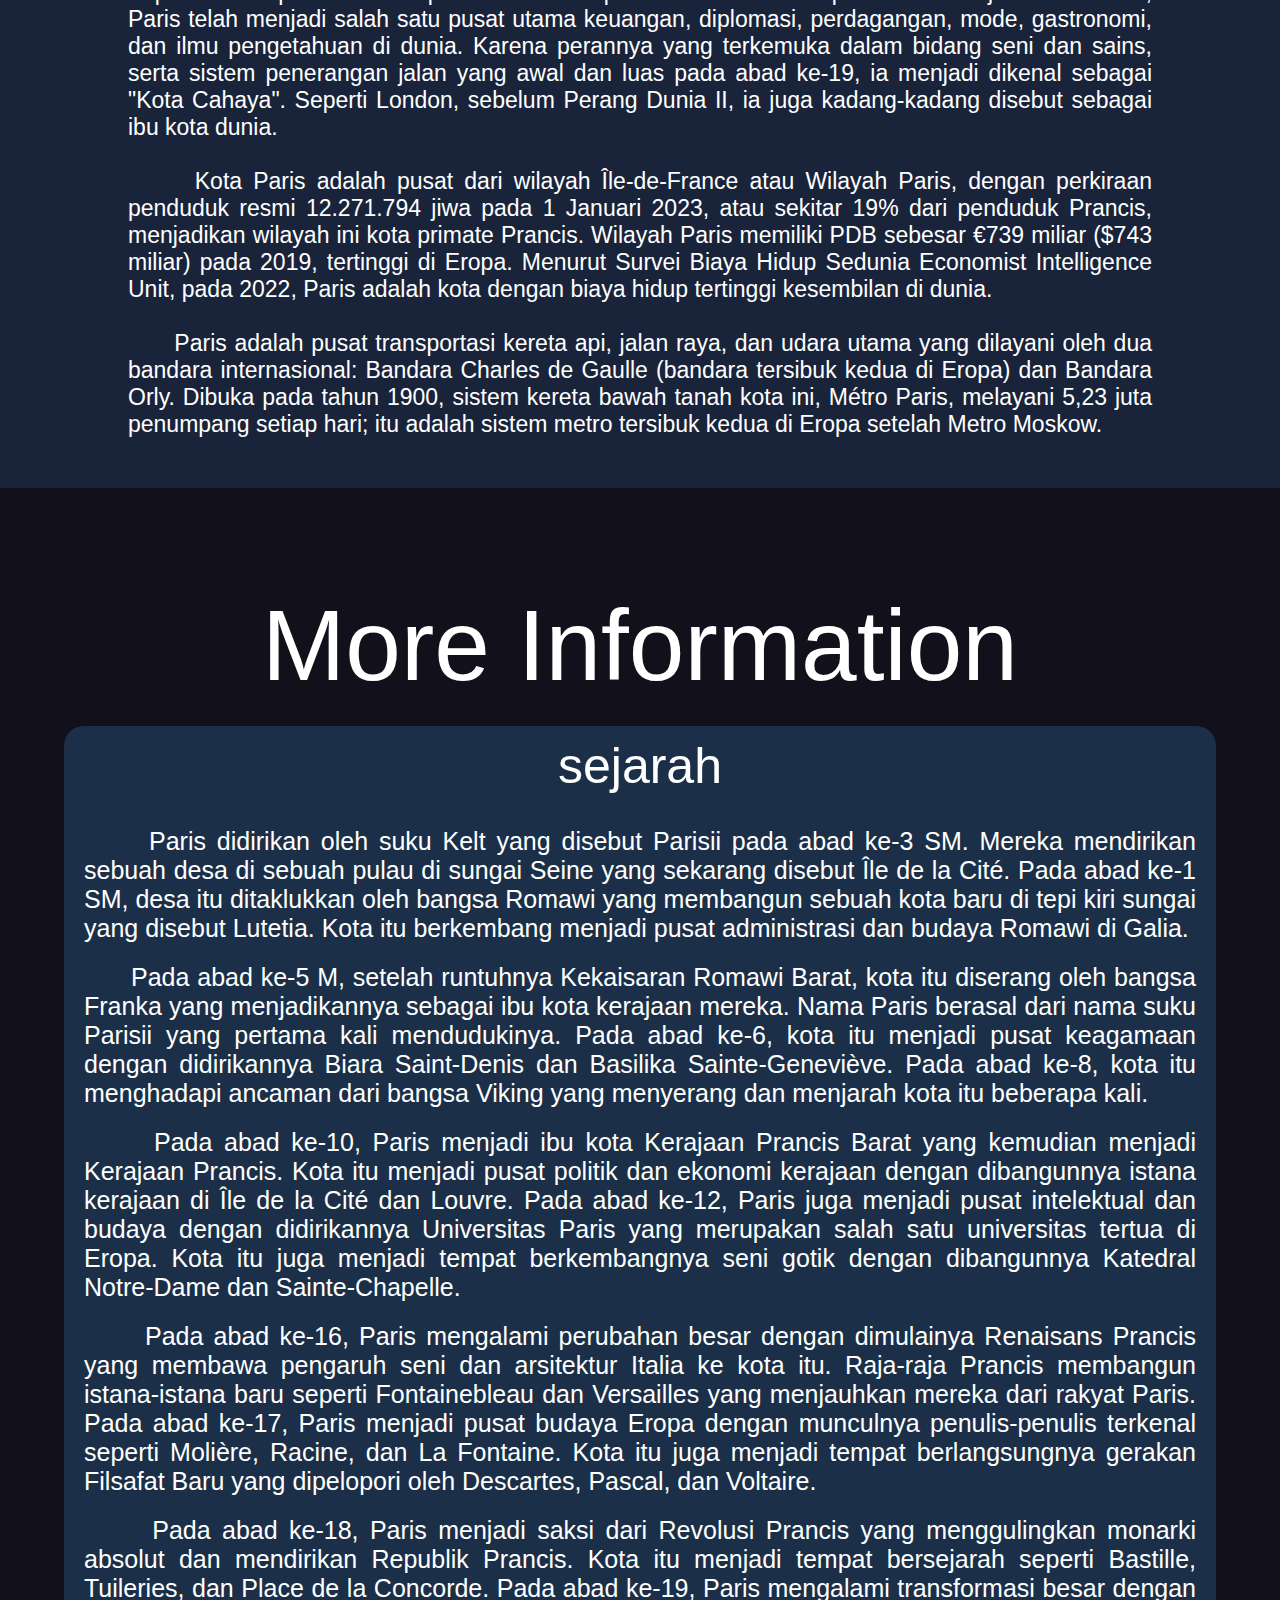
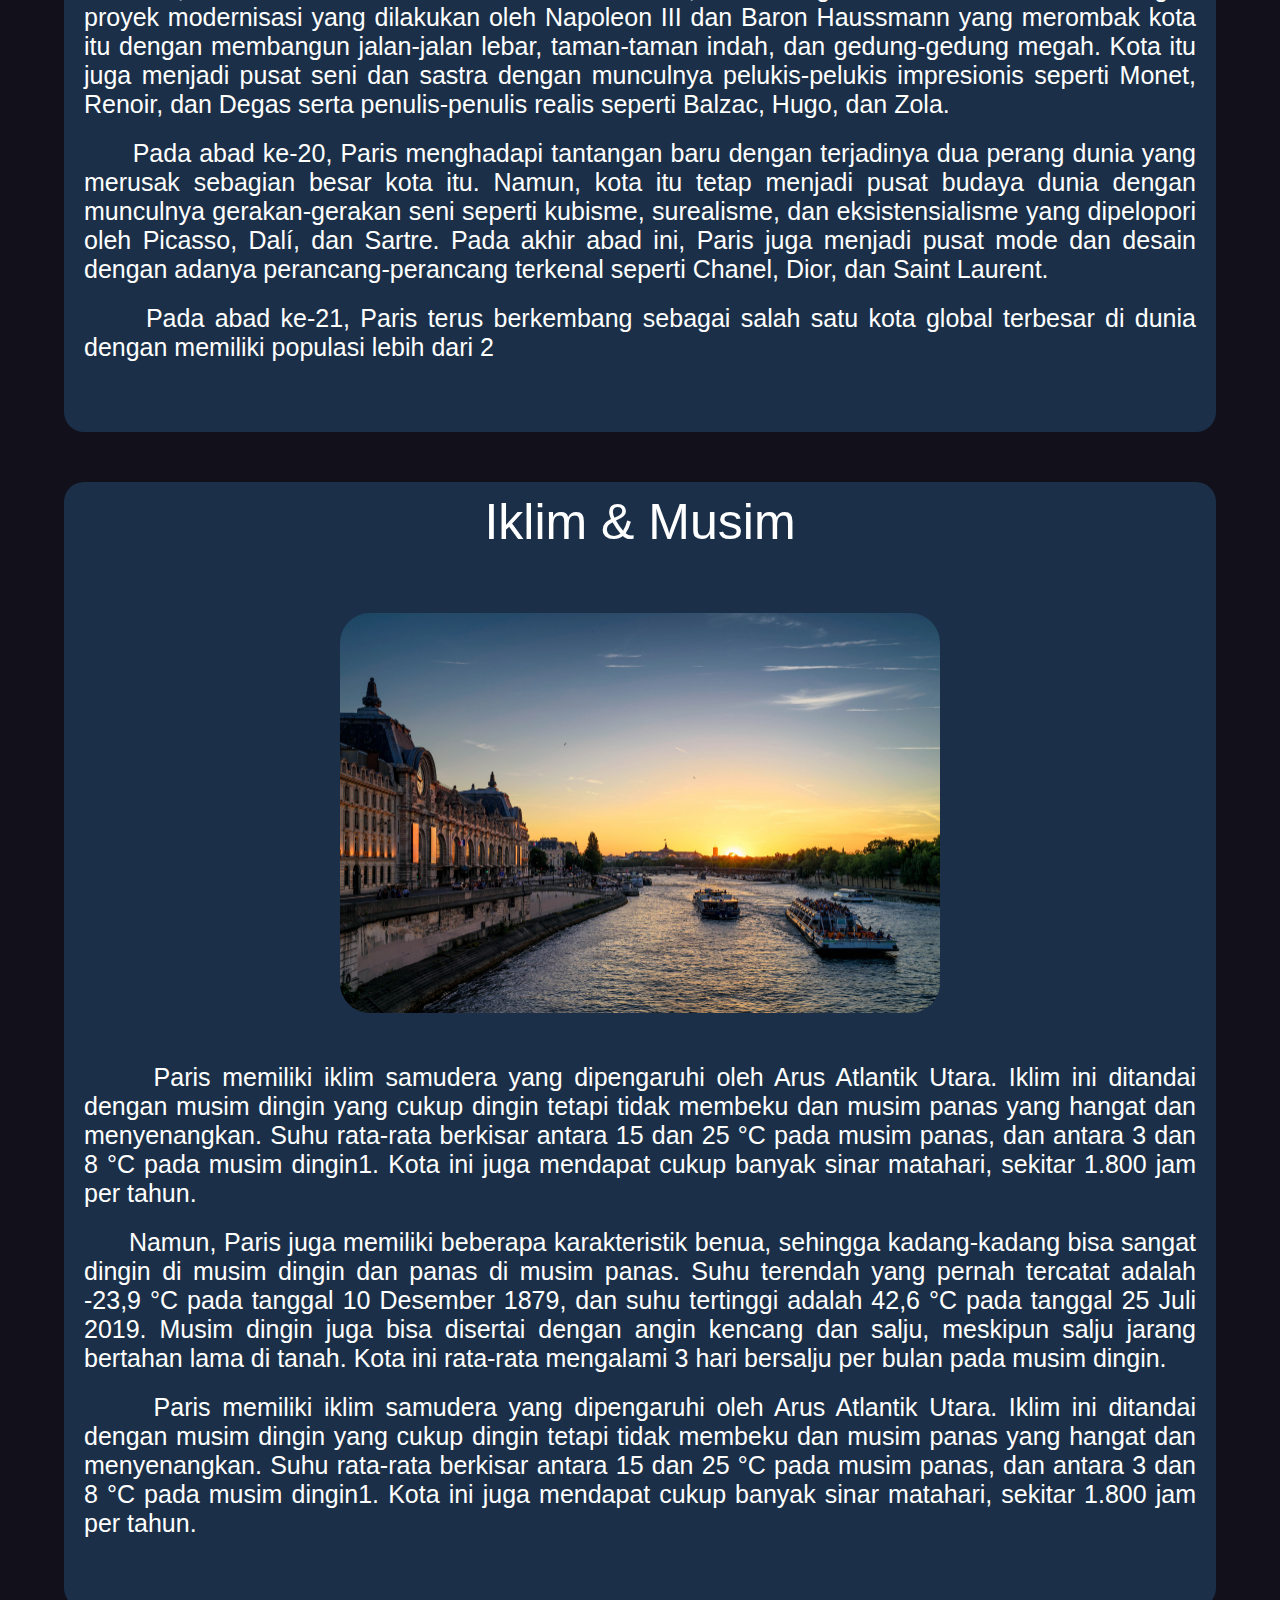
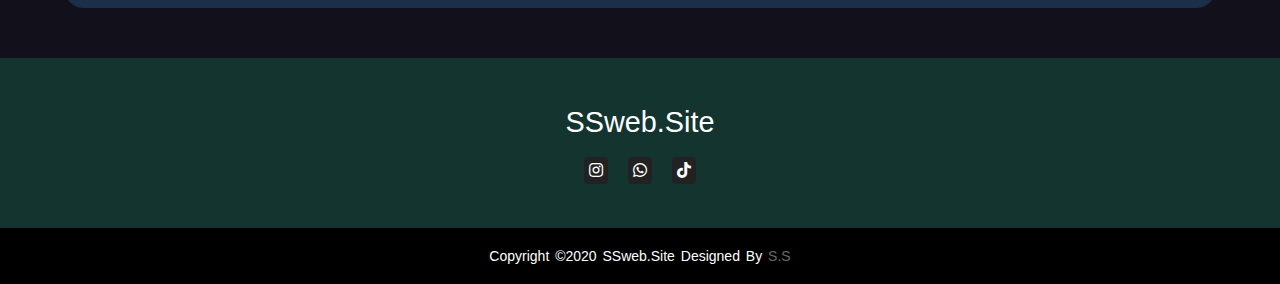
==== commit 0136f01c: "Add files via upload" ====
--- a/about-paris.html
+++ b/about-paris.html
@@ -35,7 +35,7 @@
             <a href="place.html">Place</a>              
           </li>
           <li>
-            <a href="contact.html" class="active">contact</a>
+            <a href="contact.html">contact</a>
           </li>
           <li>
             <button class="login" onClick="location.href='login.html'">login</button>
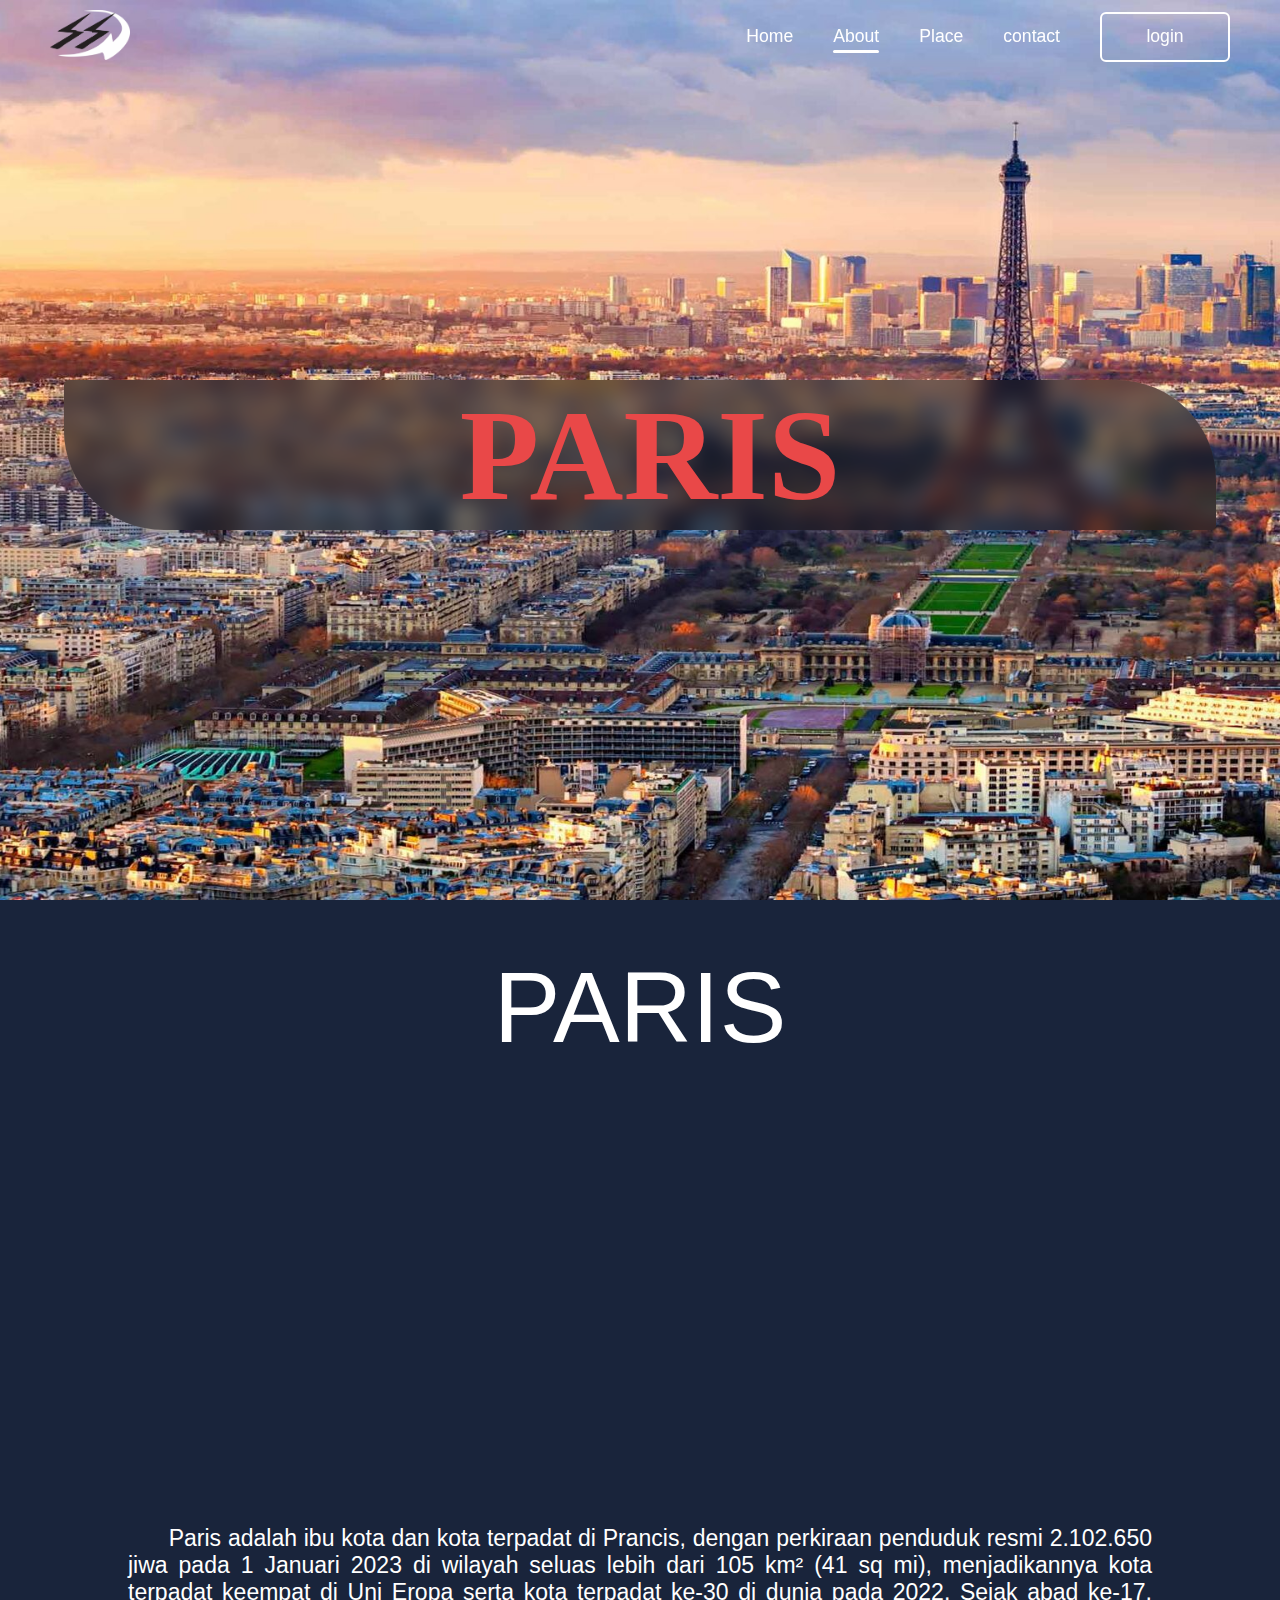
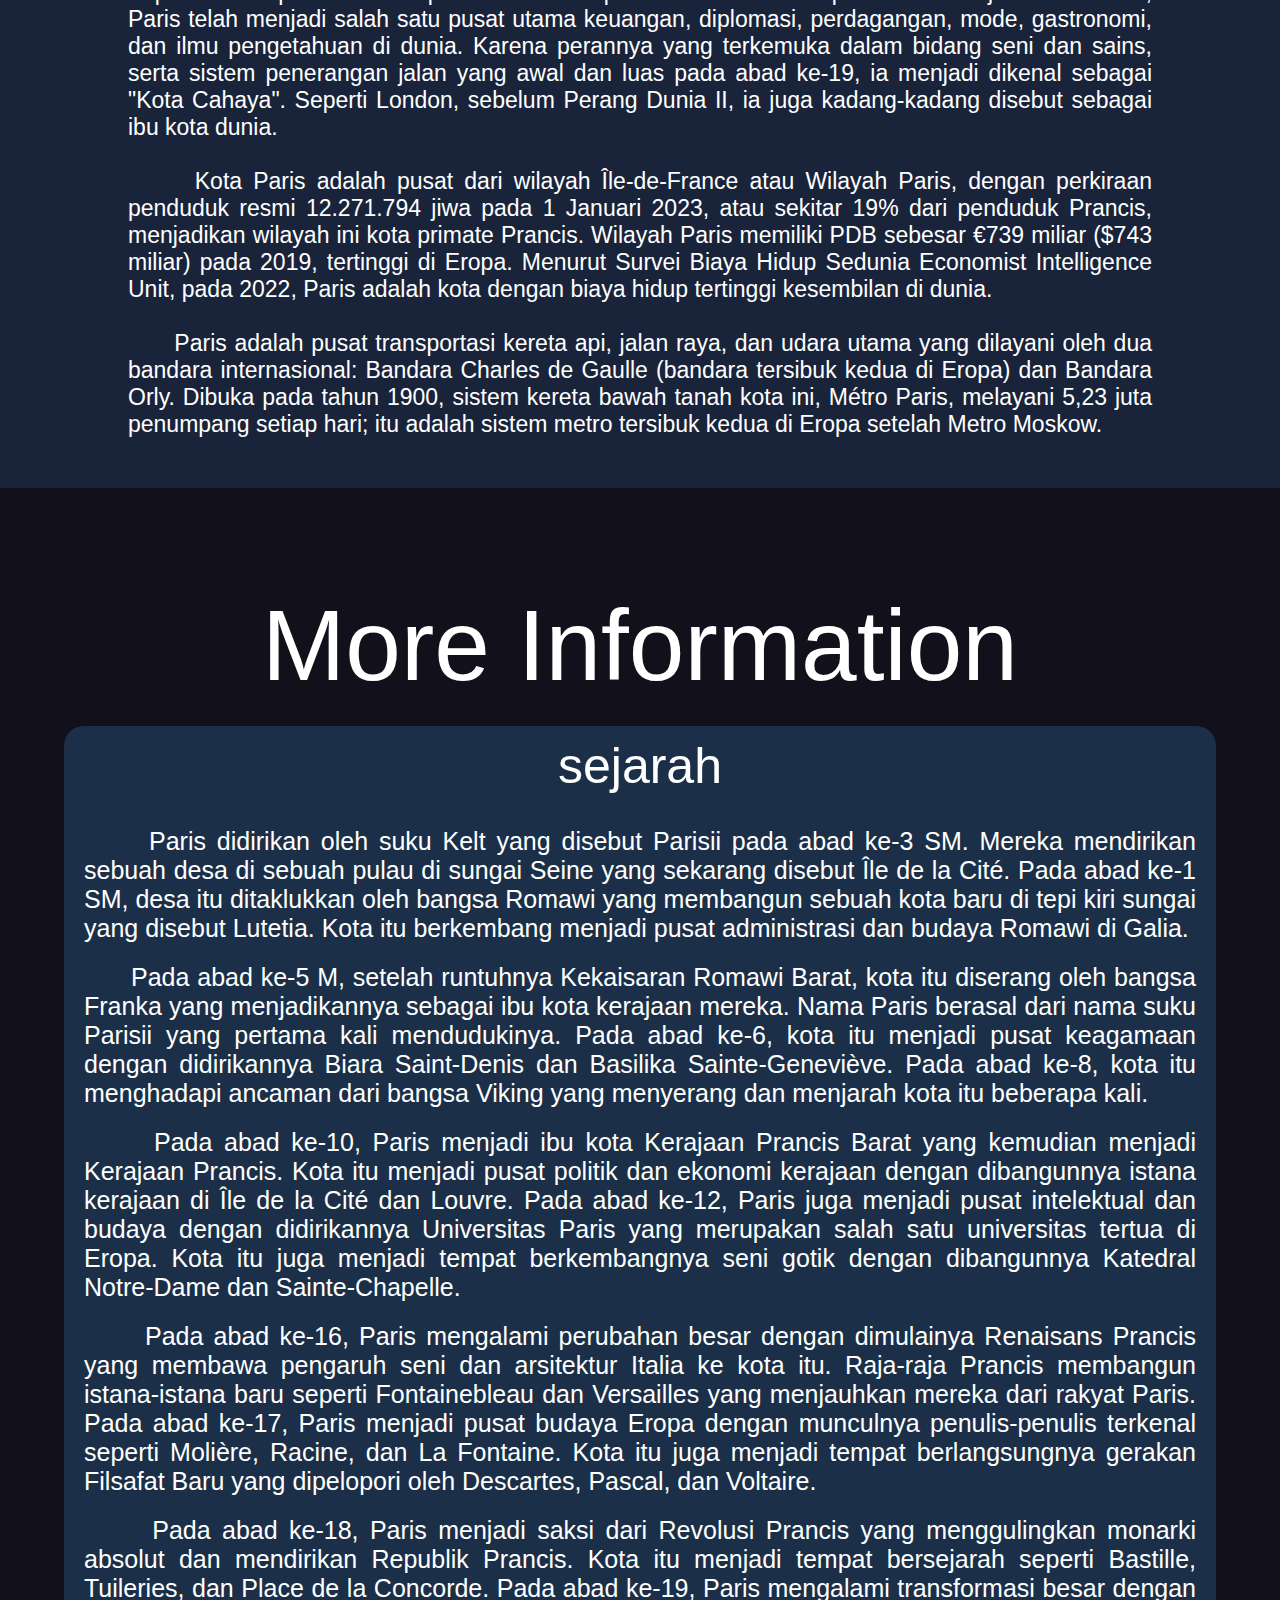
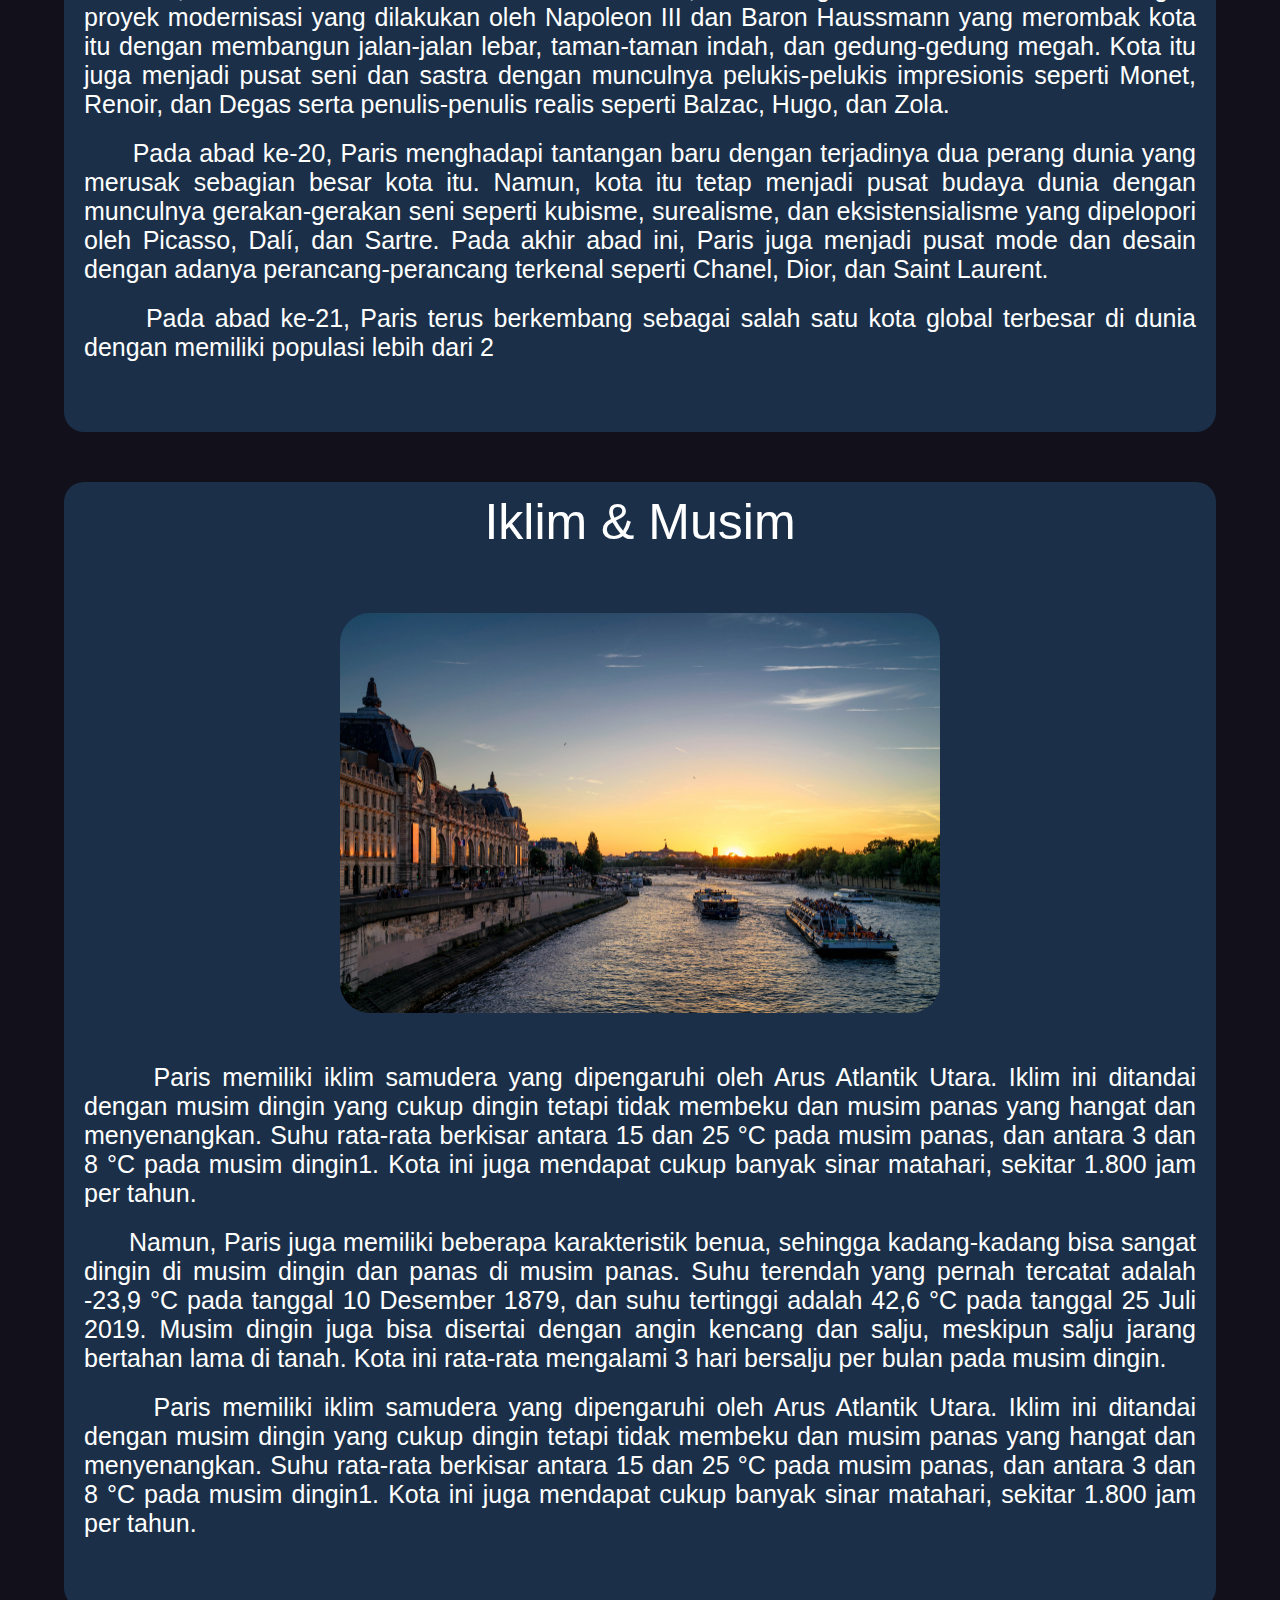
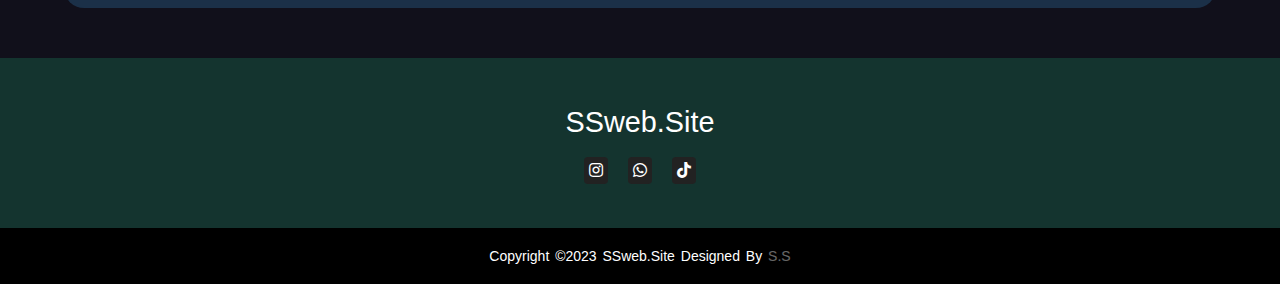
==== commit 5dec1b09: "Add files via upload" ====
--- a/about-paris.html
+++ b/about-paris.html
@@ -159,7 +159,7 @@
               </ul>
           </div>
           <div class="footer-bottom">
-              <p>copyright &copy;2020 SSweb.site designed by <span>S.S</span></p>
+              <p>copyright &copy;2023 SSweb.site designed by <span>S.S</span></p>
           </div>        
         </div>
       </div>
--- a/asset/footer.css
+++ b/asset/footer.css
@@ -5,7 +5,7 @@
     right: 0; */
     background: #14342f ;
     height: auto;
-    width: 100vw;
+    width: 100%
     font-family: "Open Sans";
     padding-top: 40px;
     color: #fff;
@@ -58,7 +58,7 @@
 
 .footer-bottom{
     background: #000;
-    width: 100vw;
+    width: 100%;
     padding: 20px 0;
     text-align: center;
 }
